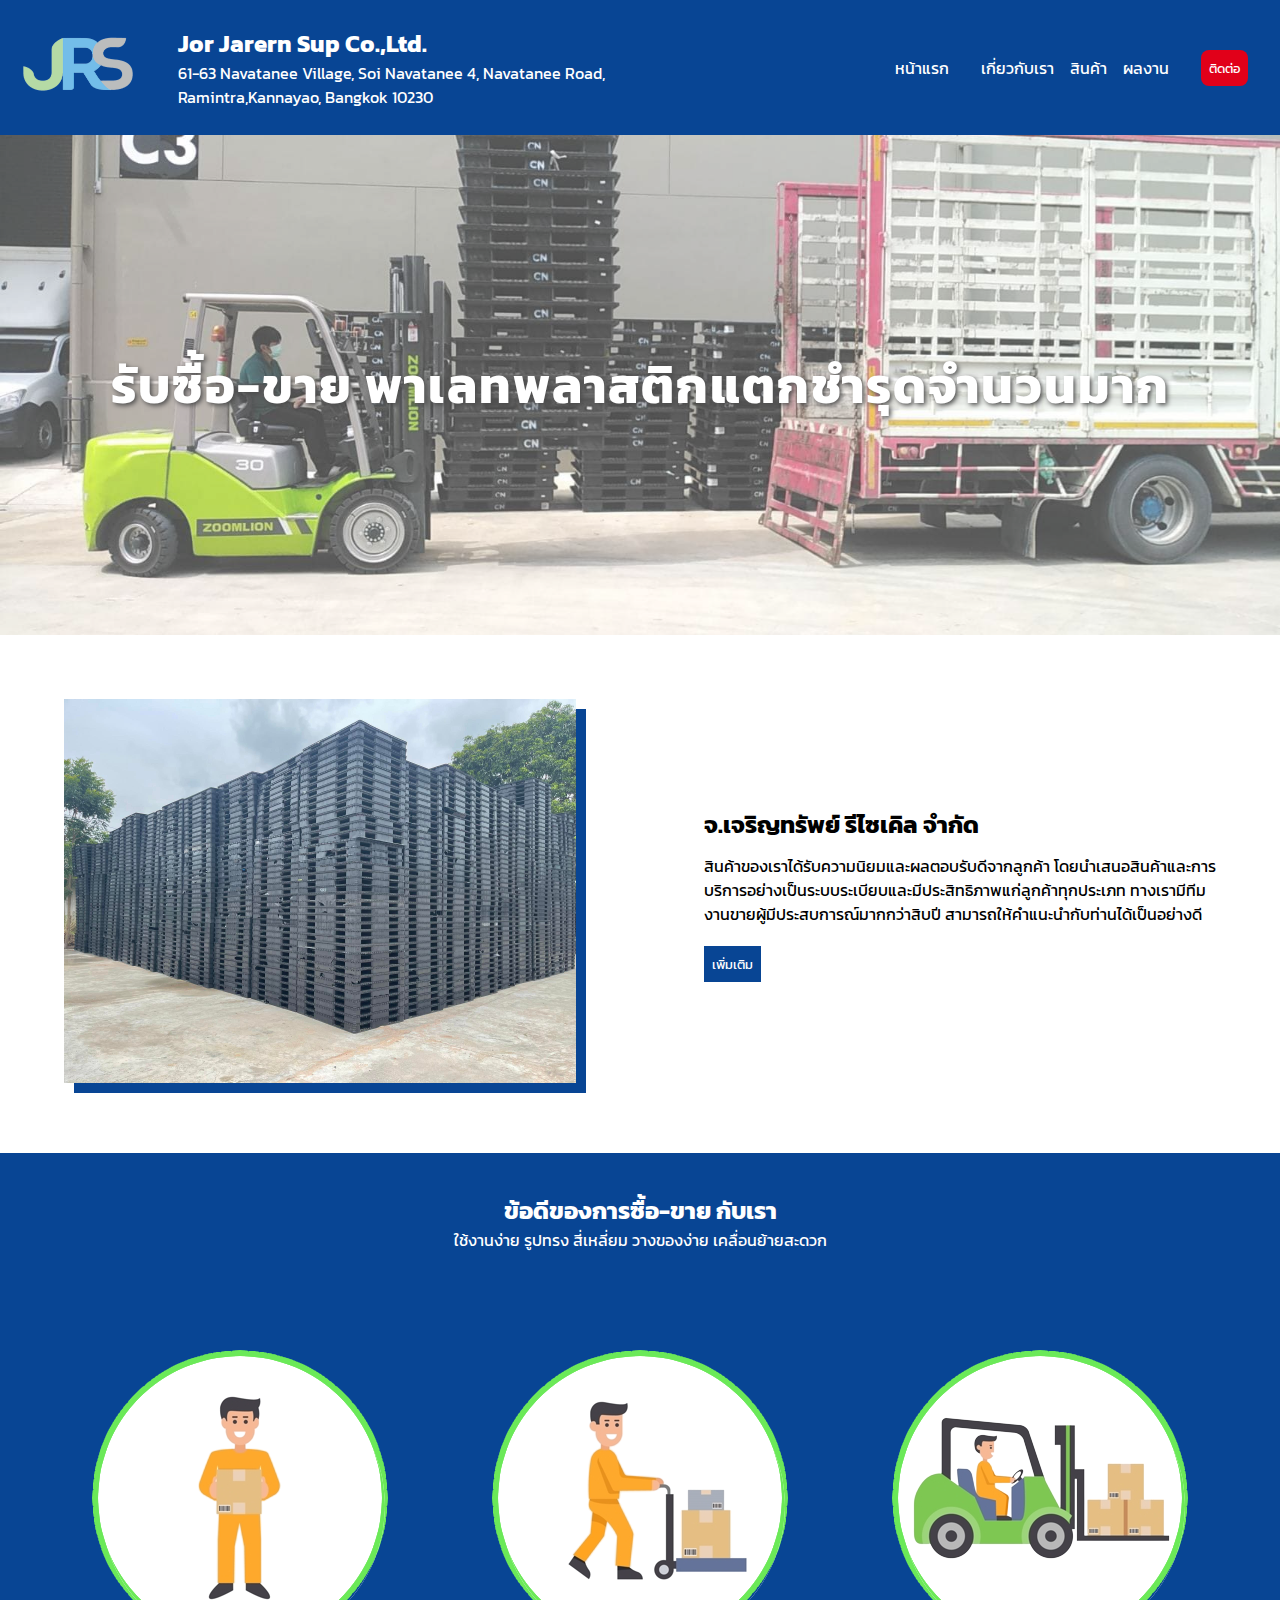
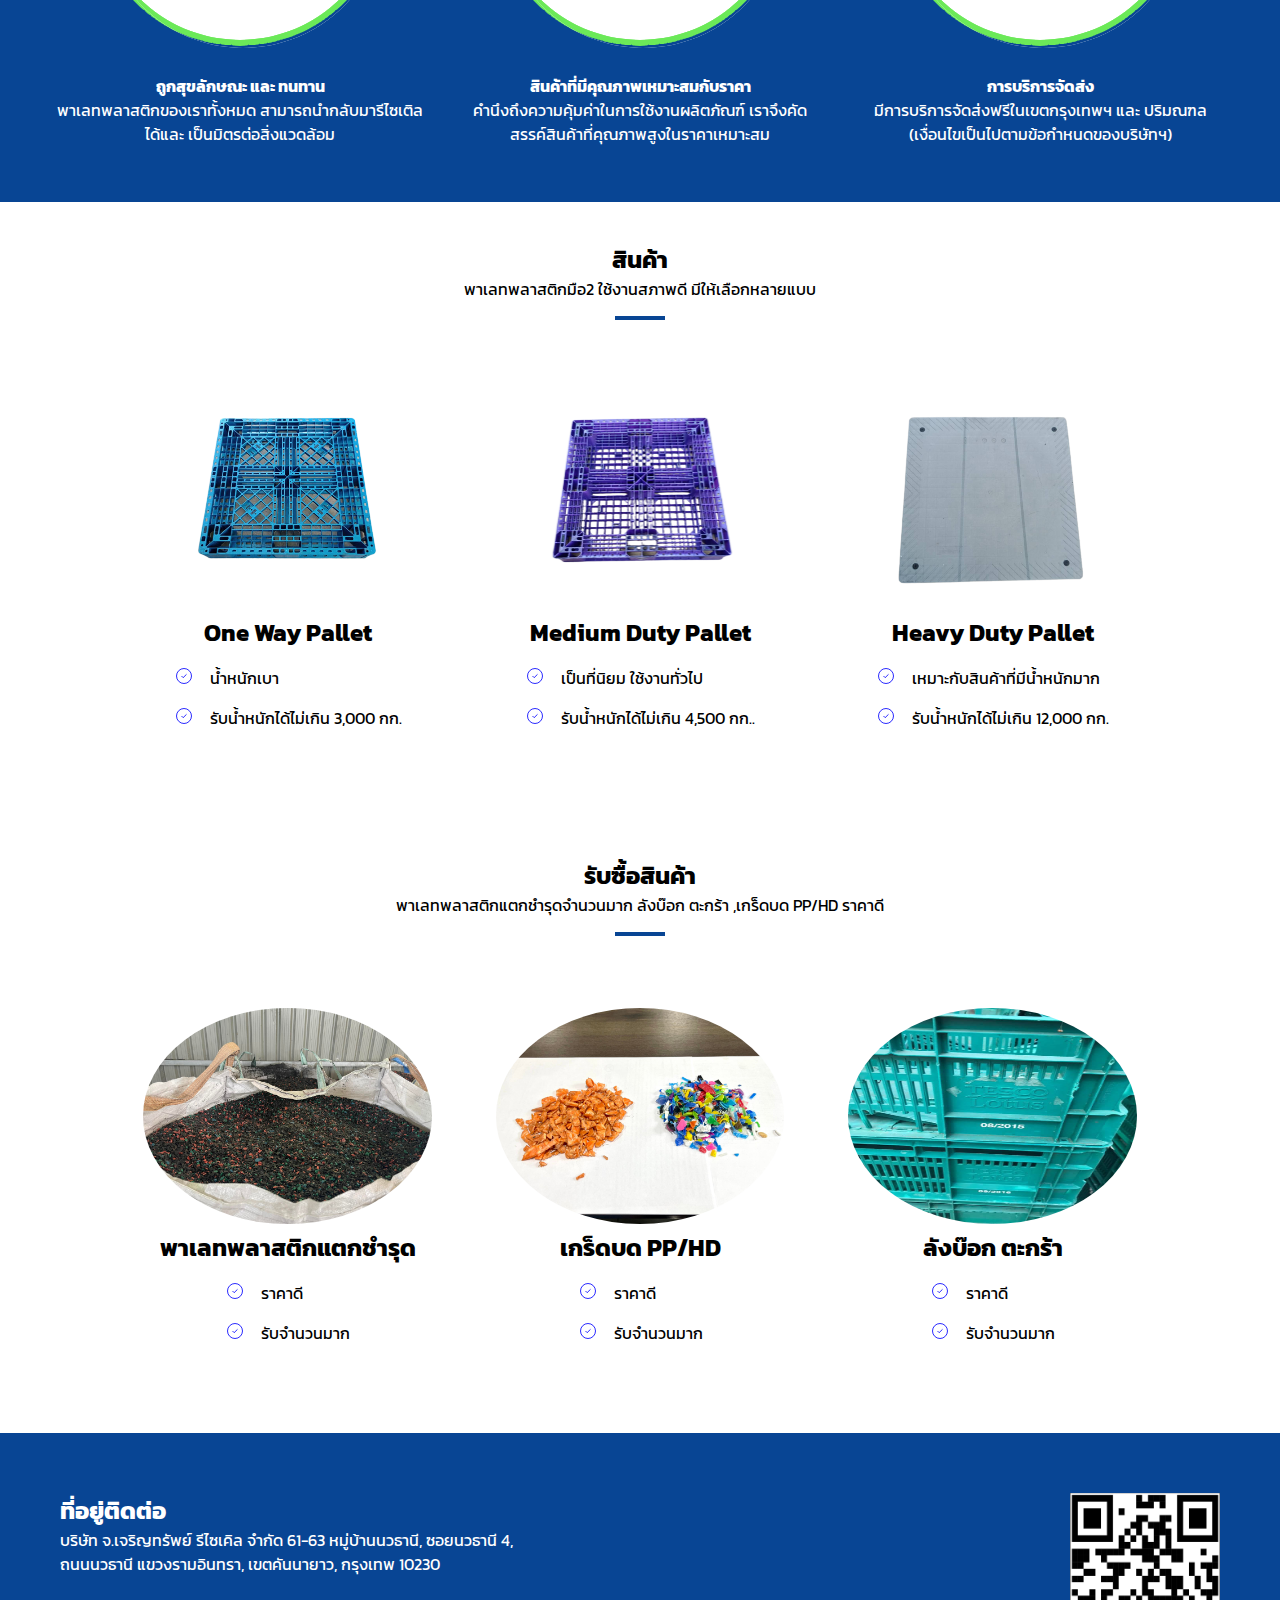
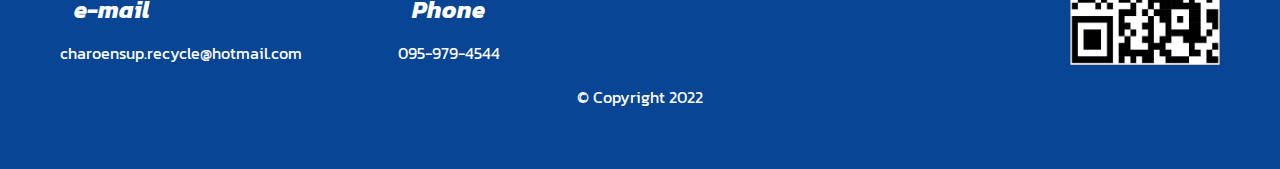
==== index.html @ 1bf1cfbd "Add files via upload" ====
<!DOCTYPE html>
<html lang="en">
  <head>
    <meta charset="UTF-8" />
    <meta http-equiv="X-UA-Compatible" content="IE=edge" />
    <meta name="viewport" content="width=device-width, initial-scale=1.0" />
    <link rel="stylesheet" href="style.css" />
    <link rel="stylesheet" href="about.css" />
    <link rel="stylesheet" href="service.css">
    <link
      rel="stylesheet"
      href="https://cdnjs.cloudflare.com/ajax/libs/font-awesome/6.1.1/css/all.min.css"
      integrity="sha512-KfkfwYDsLkIlwQp6LFnl8zNdLGxu9YAA1QvwINks4PhcElQSvqcyVLLD9aMhXd13uQjoXtEKNosOWaZqXgel0g=="
      crossorigin="anonymous"
      referrerpolicy="no-referrer"
    />
    <title>JJRS Thailand Co.,Ltd.</title>
  </head>
  <body>
    <nav>
      <div class="logo">
        <a href="#"><img src="img/logo.png" alt="logo" /></a>
        <div class="wrapper-logo">
          <h2>Jor Jarern Sup Co.,Ltd.</h2>
          <p>
            61-63 Navatanee Village, Soi Navatanee 4, Navatanee Road,
            Ramintra,Kannayao, Bangkok 10230
          </p>
        </div>
      </div>
      <ul>
        <li><a class="link-a" href="index.html">หน้าแรก</a></li>
        <li><a class="link-a" href="About.html">เกี่ยวกับเรา</a></li>
        <div class="subnav">
          <button class="subnav-btn">สินค้า</button>
          <div class="subnav-content">
            <div class="wrap-subnav-content">
            <a href="#" class="item-subnav-content">พาเลท
            <img src="img/pallete1.png" alt="" width="120px">
          </a>
            </div>
          </div>
        </div>
        <li><a class="link-a" href="Ourwork.html">ผลงาน</a></li>
        <li>
          <a href="Contact.html"><button>ติดต่อ</button></a>
        </li>
      </ul>
    </nav>
    <section class="section-top">
      <div class="caption-bg">
        <h2>รับซื้อ-ขาย พาเลทพลาสติกแตกชำรุดจำนวนมาก</h2>
      </div>
    </section>
    <section class="section-middle">
      <div class="container-middle">
        <div class="content-left-middle">
          <img src="img/wallpaper-1.jpg" alt="image-business" />
        </div>
        <div class="content-right-middle">
          <h2>จ.เจริญทรัพย์ รีไซเคิล จำกัด</h2>
          <p>
            สินค้าของเราได้รับความนิยมและผลตอบรับดีจากลูกค้า
            โดยนำเสนอสินค้าและการบริการอย่างเป็นระบบระเบียบและมีประสิทธิภาพแก่ลูกค้าทุกประเภท
            ทางเรามีทีมงานขายผู้มีประสบการณ์มากกว่าสิบปี
            สามารถให้คำแนะนำกับท่านได้เป็นอย่างดี
          </p>
          <button><a href="About.html">เพิ่มเติม</a></button>
        </div>
      </div>
    </section>
    <section class="section-middle-2">
      <div class="title-middle-2">
        <h2>ข้อดีของการซื้อ-ขาย กับเรา</h2>
        <p>ใช้งานง่าย รูปทรง สี่เหลี่ยม วางของง่าย เคลื่อนย้ายสะดวก</p>
      </div>
      <div class="content-middle-2">
        <div class="item-middle-2">
          <div class="img-item-middle-2">
            <img src="img/Icon-1.png" alt="" />
          </div>
          <div class="detail-middle-2">
            <h4>ถูกสุขลักษณะ และ ทนทาน</h4>
            <p>
              พาเลทพลาสติกของเราทั้งหมด สามารถนำกลับมารีไซเติลได้และ
              เป็นมิตรต่อสิ่งแวดล้อม
            </p>
          </div>
        </div>
        <div class="item-middle-2">
          <div class="img-item-middle-2">
            <img src="img/Icon-2.png" alt="" />
          </div>
          <div class="detail-middle-2">
            <h4>สินค้าที่มีคุณภาพเหมาะสมกับราคา</h4>
            <p>
              คำนึงถึงความคุ้มค่าในการใช้งานผลิตภัณฑ์
              เราจึงคัดสรรค์สินค้าที่คุณภาพสูงในราคาเหมาะสม
            </p>
          </div>
        </div>
        <div class="item-middle-2">
          <div class="img-item-middle-2">
            <img src="img/Icon-3.png" alt="" />
          </div>
          <div class="detail-middle-2">
            <h4>การบริการจัดส่ง</h4>
            <p>
              มีการบริการจัดส่งฟรีในเขตกรุงเทพฯ และ ปริมณฑล
              (เงื่อนไขเป็นไปตามข้อกำหนดของบริษัทฯ)
            </p>
          </div>
        </div>
      </div>
    </section>
    <section class="section-middle-3">
      <div class="title-middle-3">
        <h2>สินค้า</h2>
        <p>
          พาเลทพลาสติกมือ2 ใช้งานสภาพดี มีให้เลือกหลายแบบ
        </p>
      </div>
      <div class="wrap-item-middle-4">
        <div class="container-item-middle-4">
        <div class="image-middle-4">
          <img src="img/pallete1.png" alt="">
        </div>
        <div class="title-middle-item-4">
          <h2>One Way Pallet</h2>
        </div>
        <div class="descrip-middle-item-4">
          <div class="svg-desc">
            <svg xmlns="http://www.w3.org/2000/svg" width="20" height="20" fill="none" viewBox="0 0 24 24" stroke="currentColor" strokeWidth={2}>
              <path strokeLinecap="round" strokeLinejoin="round" d="M9 12l2 2 4-4m6 2a9 9 0 11-18 0 9 9 0 0118 0z"/>
            </svg>
          <p>น้ำหนักเบา</p>
          </div>
          <div class="svg-desc">
            <svg xmlns="http://www.w3.org/2000/svg" width="20" height="20" fill="none" viewBox="0 0 24 24" stroke="currentColor" strokeWidth={2}>
              <path strokeLinecap="round" strokeLinejoin="round" d="M9 12l2 2 4-4m6 2a9 9 0 11-18 0 9 9 0 0118 0z"/>
            </svg>
          <p>รับน้ำหนักได้ไม่เกิน 3,000 กก.</p>
          </div>
        </div>
      </div>
      <div class="container-item-middle-4">
        <div class="image-middle-4">
          <img src="img/pallete2.png" alt="">
        </div>
        <div class="title-middle-item-4">
          <h2>Medium Duty Pallet</h2>
        </div>
        <div class="descrip-middle-item-4">
          <div class="svg-desc">
            <svg xmlns="http://www.w3.org/2000/svg" width="20" height="20" fill="none" viewBox="0 0 24 24" stroke="currentColor" strokeWidth={2}>
              <path strokeLinecap="round" strokeLinejoin="round" d="M9 12l2 2 4-4m6 2a9 9 0 11-18 0 9 9 0 0118 0z"/>
            </svg>
          <p>เป็นที่นิยม ใช้งานทั่วไป</p>
          </div>
          <div class="svg-desc">
            <svg xmlns="http://www.w3.org/2000/svg" width="20" height="20" fill="none" viewBox="0 0 24 24" stroke="currentColor" strokeWidth={2}>
              <path strokeLinecap="round" strokeLinejoin="round" d="M9 12l2 2 4-4m6 2a9 9 0 11-18 0 9 9 0 0118 0z"/>
            </svg>
          <p>รับน้ำหนักได้ไม่เกิน 4,500 กก..</p>
          </div>
        </div>
      </div>
      <div class="container-item-middle-4">
        <div class="image-middle-4">
          <img src="img/pallete3.png" alt="">
        </div>
        <div class="title-middle-item-4">
          <h2>Heavy Duty Pallet</h2>
        </div>
        <div class="descrip-middle-item-4">
          <div class="svg-desc">
          <svg xmlns="http://www.w3.org/2000/svg" width="20" height="20" fill="none" viewBox="0 0 24 24" stroke="currentColor" strokeWidth={2}>
            <path strokeLinecap="round" strokeLinejoin="round" d="M9 12l2 2 4-4m6 2a9 9 0 11-18 0 9 9 0 0118 0z"/>
          </svg><p>เหมาะกับสินค้าที่มีน้ำหนักมาก</p>
        </div>
        <div class="svg-desc">
          <svg xmlns="http://www.w3.org/2000/svg" width="20" height="20" fill="none" viewBox="0 0 24 24" stroke="currentColor" strokeWidth={2}>
            <path strokeLinecap="round" strokeLinejoin="round" d="M9 12l2 2 4-4m6 2a9 9 0 11-18 0 9 9 0 0118 0z" />
          </svg><p>รับน้ำหนักได้ไม่เกิน 12,000 กก.</p>
        </div>
        </div>
      </div>
      </div>
    </section>
    <section class="section-middle-5">
      <div class="title-middle-5">
        <h2>รับซื้อสินค้า</h2>
        <p>พาเลทพลาสติกแตกชำรุดจำนวนมาก ลังบ๊อก ตะกร้า  ,เกร็ดบด PP/HD ราคาดี</p>
      </div>
      <div class="wrap-item-middle-5">
        <div class="container-item-middle-5">
        <div class="image-middle-5">
          <img src="img/item-1.jpg" alt="" style="border-radius: 50%;">
        </div>
        <div class="title-middle-item-5">
          <h2>พาเลทพลาสติกแตกชำรุด</h2>
        </div>
        <div class="descrip-middle-item-5">
          <div class="svg-desc">
            <svg xmlns="http://www.w3.org/2000/svg" width="20" height="20" fill="none" viewBox="0 0 24 24" stroke="currentColor" strokeWidth={2}>
              <path strokeLinecap="round" strokeLinejoin="round" d="M9 12l2 2 4-4m6 2a9 9 0 11-18 0 9 9 0 0118 0z"/>
            </svg>
          <p>ราคาดี</p>
          </div>
          <div class="svg-desc">
            <svg xmlns="http://www.w3.org/2000/svg" width="20" height="20" fill="none" viewBox="0 0 24 24" stroke="currentColor" strokeWidth={2}>
              <path strokeLinecap="round" strokeLinejoin="round" d="M9 12l2 2 4-4m6 2a9 9 0 11-18 0 9 9 0 0118 0z"/>
            </svg>
          <p>รับจำนวนมาก</p>
          </div>
        </div>
      </div>
      <div class="container-item-middle-5">
        <div class="image-middle-5">
          <img src="img/item-2.jpg" alt="" style="border-radius: 50%;">
        </div>
        <div class="title-middle-item-5">
          <h2>เกร็ดบด PP/HD</h2>
        </div>
        <div class="descrip-middle-item-5">
          <div class="svg-desc">
            <svg xmlns="http://www.w3.org/2000/svg" width="20" height="20" fill="none" viewBox="0 0 24 24" stroke="currentColor" strokeWidth={2}>
              <path strokeLinecap="round" strokeLinejoin="round" d="M9 12l2 2 4-4m6 2a9 9 0 11-18 0 9 9 0 0118 0z"/>
            </svg>
          <p>ราคาดี</p>
          </div>
          <div class="svg-desc">
            <svg xmlns="http://www.w3.org/2000/svg" width="20" height="20" fill="none" viewBox="0 0 24 24" stroke="currentColor" strokeWidth={2}>
              <path strokeLinecap="round" strokeLinejoin="round" d="M9 12l2 2 4-4m6 2a9 9 0 11-18 0 9 9 0 0118 0z"/>
            </svg>
          <p>รับจำนวนมาก</p>
          </div>
        </div>
      </div>
      <div class="container-item-middle-5">
        <div class="image-middle-5">
          <img src="img/item-3.jpg" alt="" style="border-radius: 50%; height: 216px;">
        </div>
        <div class="title-middle-item-5">
          <h2>ลังบ๊อก ตะกร้า</h2>
        </div>
        <div class="descrip-middle-item-5">
          <div class="svg-desc">
          <svg xmlns="http://www.w3.org/2000/svg" width="20" height="20" fill="none" viewBox="0 0 24 24" stroke="currentColor" strokeWidth={2}>
            <path strokeLinecap="round" strokeLinejoin="round" d="M9 12l2 2 4-4m6 2a9 9 0 11-18 0 9 9 0 0118 0z"/>
          </svg><p>ราคาดี</p>
        </div>
        <div class="svg-desc">
          <svg xmlns="http://www.w3.org/2000/svg" width="20" height="20" fill="none" viewBox="0 0 24 24" stroke="currentColor" strokeWidth={2}>
            <path strokeLinecap="round" strokeLinejoin="round" d="M9 12l2 2 4-4m6 2a9 9 0 11-18 0 9 9 0 0118 0z" />
          </svg><p>รับจำนวนมาก</p>
        </div>
        </div>
      </div>
      </div>
    </section>
    <section class="section-footer">
      <div class="container-footer">
        <div class="content-footer-left">
          <h2>ที่อยู่ติดต่อ</h2>
          <p>
            บริษัท จ.เจริญทรัพย์ รีไซเคิล จำกัด 61-63 หมู่บ้านนวธานี, ซอยนวธานี
            4,<br />
            ถนนนวธานี แขวงรามอินทรา, เขตคันนายาว, กรุงเทพ 10230
          </p>
          <div class="wrapper-icon-footer">
            <div class="icon-contact-footer">
              <i class="fa-solid fa-envelope"> <h2>e-mail</h2></i>

              <p>charoensup.recycle@hotmail.com</p>
            </div>
            <div class="icon-contact-footer">
              <i class="fa-solid fa-phone"><h2>Phone</h2></i>

              <p>095-979-4544</p>
            </div>
          </div>
        </div>
        <div class="qrcode-footer">
          <img src="img/Qr-code.png" alt="qr-code" />
        </div>
      </div>
      <div class="footer-main">
        <p>© Copyright 2022</p>
      </div>
    </section>
  </body>
</html>
---- style.css ----
@import url("https://fonts.googleapis.com/css2?family=Kanit:ital,wght@0,100;0,200;0,300;0,400;0,500;0,600;0,700;0,800;0,900;1,100;1,200;1,300;1,400;1,500;1,600;1,700;1,800;1,900&display=swap");
* {
  font-family: "Kanit", sans-serif;
  padding: 0;
  margin: 0;
  box-sizing: border-box;
}
nav {
  display: flex;
  justify-content: space-between;
  padding: 1rem;
  background-color: #084594;
  position: relative;
}
.logo {
  display: flex;
  align-items: center;
  width: 50%;
  color: white;
}
.logo img {
  width: 129.5px;
}
.wrapper-logo {
  padding-left: 2rem;
}
ul {
  display: flex;
  align-items: center;
}
li {
  padding: 1rem;
  list-style: none;
}
li button {
  border-radius: 8px;
  padding: 0.5rem;
  border: none;
  background-color: #e10019;
  color: white;
  cursor: pointer;
}
a {
  text-decoration: none;
  color: white;
}
.section-top {
  background: url(img/BG-3.jpg);
  width: 100%;
  height: 500px;
  background-position: center center;
  background-size: cover;
  background-repeat: no-repeat;
  opacity: 0.7;
  display: flex;
  align-items: center;
  justify-content: center;
}
.caption-bg h2{
  color: white;
  text-shadow: 2px 2px 5px black;
  letter-spacing: 2px;
  font-weight: 700;
  font-size: 50px;
  text-align: center;
}
section.section-middle-2 {
    padding: 40px;
    background-color: #084594;
    display: flex;
    flex-direction: column;
    justify-content: center;
    align-items: center;
}
.container-middle {
    display: grid;
    grid-template-columns: repeat(2,1fr);
}
.content-left-middle {
    padding: 4rem;
}
.content-left-middle img{
    width: 100%;
    box-shadow: 10px 10px 0px #084594;
}
.content-right-middle {
    padding: 4rem;
    display: flex;
    flex-direction: column;
    justify-content: center;
    align-items: flex-start;
}
.content-right-middle h2{
    color: black;
}
.content-right-middle p{
    margin-top: 12px;
    color: black;
}
.content-right-middle button{
    margin-top: 20px;
    border: none;
    cursor: pointer;
    color: white;
    padding: 0.5rem;
    background-color: #084594;
}
section.section-middle-2 {
    padding: 40px;
    background-color: #084594;
}
section.section-middle-2 h2{
    color: white;
}
section.section-middle-2 p{
    color: white;
}
section.section-middle-2 h4{
    color: white;
}
.title-middle-2 {
    display: flex;
    flex-direction: column;
    align-items: center;
    margin-bottom: 40px;
}
.content-middle-2 {
    display: grid;
    grid-template-columns: repeat(3,1fr);
    margin-top: 40px;
}
.item-middle-2 {
    text-align: center;
    padding: 1rem;
}
section.section-middle-2 button {
    margin-top: 40px;
    border: none;
    padding: 0.5rem;
    background-color: white;
    cursor: pointer;
}
section.section-middle-3 {
    padding: 40px;
}
.title-middle-3 {
    display: flex;
    flex-direction: column;
    align-items: center;
    margin-bottom: 40px;
}
.title-middle-3 p::after{
    content: "";
    display: block;
    height: 4px;
    width: 50px;
    background: #084594;
    margin: 15px auto 0 auto;
}
.item-wrap-middle-3 {
    display: grid;
    grid-template-columns: repeat(2,1fr);
}
.item-middle-3 img:hover{
    transform: scale(1.2);
    transition: all 0.25s ease-in-out;
}
.detail-middle-3 {
    display: flex;
    flex-direction: column;
    justify-content: center;
}
.row {
    padding: 1rem;
    display: flex;
}
.row span {
    width: 30%;
}
span {
    font-weight: 700;
}
.detail-middle-3 h2 {
    padding: 1rem;
}
.detail-middle-3 h2::after{
    content: "";
    display: block;
    height: 4px;
    width: 50px;
    background: #084594;
}
.qrcode-footer img{
    width: 150px;
}
section.section-footer {
    padding: 60px;
    background-color: #084594;
}
.container-footer {
    display: grid;
    grid-template-columns: repeat(2,1fr);
}
.qrcode-footer {
    display: flex;
    justify-content: flex-end;
}
.content-footer-left h2{
    color: white;
}
.content-footer-left p{
    color: white;
}
.icon-contact-footer {
    margin-right: 6rem;
    margin-top: 1rem;
    font-size: 26px;
    color: white;
}
.wrapper-icon-footer {
    display: flex;
}
.icon-contact-footer h2 {
    font-size: 24px;
}
.icon-contact-footer p {
    font-size: 16px;
}
i.fa-solid.fa-phone {
    display: flex;
}
i.fa-solid.fa-envelope {
    display: flex;
}
.icon-contact-footer h2 {
    font-size: 24px;
    margin-left: 14px;
}
.icon-contact-footer p {
    margin-top: 14px;
}
.footer-main {
    margin-top: 20px;
    display: flex;
    justify-content: center;
    color: white;
}
.detail-middle-2{
    margin-top: 20px;
}
.link-a:hover {
    border-bottom: 3px solid white;
}
.subnav {
    float:left;
  }
    .subnav-btn { 
    border: none;
    outline: none;
    background: inherit;
    color: white;
    font-size: 16px;
  }
.subnav:hover .subnavbtn {
    background-color: red;
  }
  .subnav-content {
    display: none;
    position: absolute;
    right: 0;
    background-color: white;
    width: 400px;
    height: 150px;
    z-index: 1;
  }
  .subnav-content a {
    color: black;
    text-decoration: none;
    margin: 1rem;
  }
  .subnav-content a:hover {
    background-color: #eee;
    color: black;
  }
  .subnav:hover .subnav-content {
    display: flex;
    justify-content: center;
    align-items: center;
}
.wrap-subnav-content {
    display: flex;
    flex-direction: column;
    justify-content: center;
    align-items: center;
}
a.item-subnav-content {
    display: flex;
    flex-direction: column;
    justify-content: center;
    align-items: center;
}
.image-middle-4 img{
    width: 288.5px;
}
.image-middle-4 img:hover{
    transform: scale(1.2);
    transition: all 0.25s ease-in-out;
}
.wrap-item-middle-4 {
    display: flex;
    justify-content: center;
    align-items: center;
}
.container-item-middle-4 {
    display: flex;
    flex-direction: column;
    justify-content: center;
    align-items: center;
    margin: 2rem;
}
.title-middle-item-4 {
    margin-bottom: 1rem;
}
.descrip-middle-item-4 p {
    margin-bottom: 1rem;
}
.svg-desc {
    display: flex;
}
.descrip-middle-item-4 p {
    margin-left: 1rem;
}
svg {
    color: blue;
}
.title-middle-5 {
    display: flex;
    flex-direction: column;
    align-items: center;
    margin-bottom: 40px;
}
.section-middle-5 {
    padding: 40px;
    
}
.title-middle-5 p::after {
    content: "";
    display: block;
    height: 4px;
    width: 50px;
    background: #084594;
    margin: 15px auto 0 auto;
}
.image-middle-5 img{
    width: 288.5px;
}
.wrap-item-middle-5 {
    display: flex;
    justify-content: center;
    align-items: center;
}
.container-item-middle-5 {
    display: flex;
    flex-direction: column;
    justify-content: center;
    align-items: center;
    margin: 2rem;
}
.title-middle-item-5 {
    margin-bottom: 1rem;
}
.descrip-middle-item-5 p {
    margin-bottom: 1rem;
}
.descrip-middle-item-5 p {
    margin-left: 1rem;
}

@media screen and (max-width:767px){
    nav{
        display: block;
    }
    .logo{
        width: 100%;
    }
    .wrapper-logo h2{
        font-size: 20px;
    }
    .wrapper-logo p{
        font-size: 14px;
    }
    ul{
        justify-content: center;
    }
    li{
        padding: 10px;
    }
    .section-top{
        height: 350px;
    }
    .caption-bg h2{
        font-size: 28px;
        text-align: center;
    }
    .container-middle {
        display: grid;
        grid-template-columns: repeat(1,1fr);
    }
    .content-middle-2 {
        display: grid;
        grid-template-columns: repeat(1,1fr);
        margin-top: 40px;
    }
    .item-wrap-middle-3 {
        display: grid;
        grid-template-columns: repeat(1,1fr);
    }
    .item-middle-3 img {
        width: 300px;
    }
    .title-middle-2 {
        display: flex;
        flex-direction: column;
        align-items: center;
        text-align: center;
    }
    section.section-middle-2 button {
        margin-top: 40px;
        border: none;
        padding: 0.5rem;
        background-color: white;
        cursor: pointer;
        width: 7rem;
    }
    .container-footer {
        display: grid;
        grid-template-columns: repeat(1,1fr);
    }
    .content-right-middle {
        padding: 4rem;
        display: flex;
        flex-direction: column;
        justify-content: center;
        align-items: center;
    }
    .content-right-middle button {
        margin-top: 20px;
        border: none;
        cursor: pointer;
        color: white;
        padding: 0.5rem;
        background-color: #084594;
        /* text-align: center; */
        width: 7rem;
    }
    .title-middle-3 {
        display: flex;
        flex-direction: column;
        align-items: center;
        margin-bottom: 40px;
        text-align: center;
    }
    .icon-contact-footer p {
        margin-top: 14px;
        margin-bottom: 24px;
    }
    .qrcode-footer{
            display: flex;
            justify-content: center;
    }
    .wrapper-icon-footer {
        display: block;
    }
    .img-item-middle-2 img{
        width: 150px;
    }
    .wrap-item-middle-4{
        flex-direction: column;
    }
    .wrap-item-middle-5{
        flex-direction: column;
    }
}
@media screen and (max-width:820px){
    .img-item-middle-2 img{
        width: 150px;
    }
    .wrap-item-middle-4{
        flex-direction: column;
    }
    .wrap-item-middle-5{
        flex-direction: column;
    }
}
---- about.css ----
.container1-about {
    display: grid;
    grid-template-columns: repeat(2,1fr);
}
.content1-left-about{
    padding: 4rem;
}
.content1-right-about{
    padding: 4rem;
    display: flex;
    flex-direction: column;
    justify-content: center;
    align-items: flex-start;
}
.content1-right-about p{
    margin-top: 12px;
}
.content1-left-about img {
    width: 100%;
}
.container2-about {
    display: grid;
    grid-template-columns: repeat(2,1fr);
}
.content2-left-about{
    padding: 4rem;
    display: flex;
    flex-direction: column;
    justify-content: center;
    align-items: flex-start;
}
.content2-right-about{
    padding: 4rem;
}
.content2-left-about p{
    margin-top: 12px;
}
.content2-right-about img {
    width: 100%;
}
@media screen and (max-width:767px){
    .container1-about {
        grid-template-columns: repeat(1,1fr);
    }
    .container2-about {
        grid-template-columns: repeat(1,1fr);
    }
}
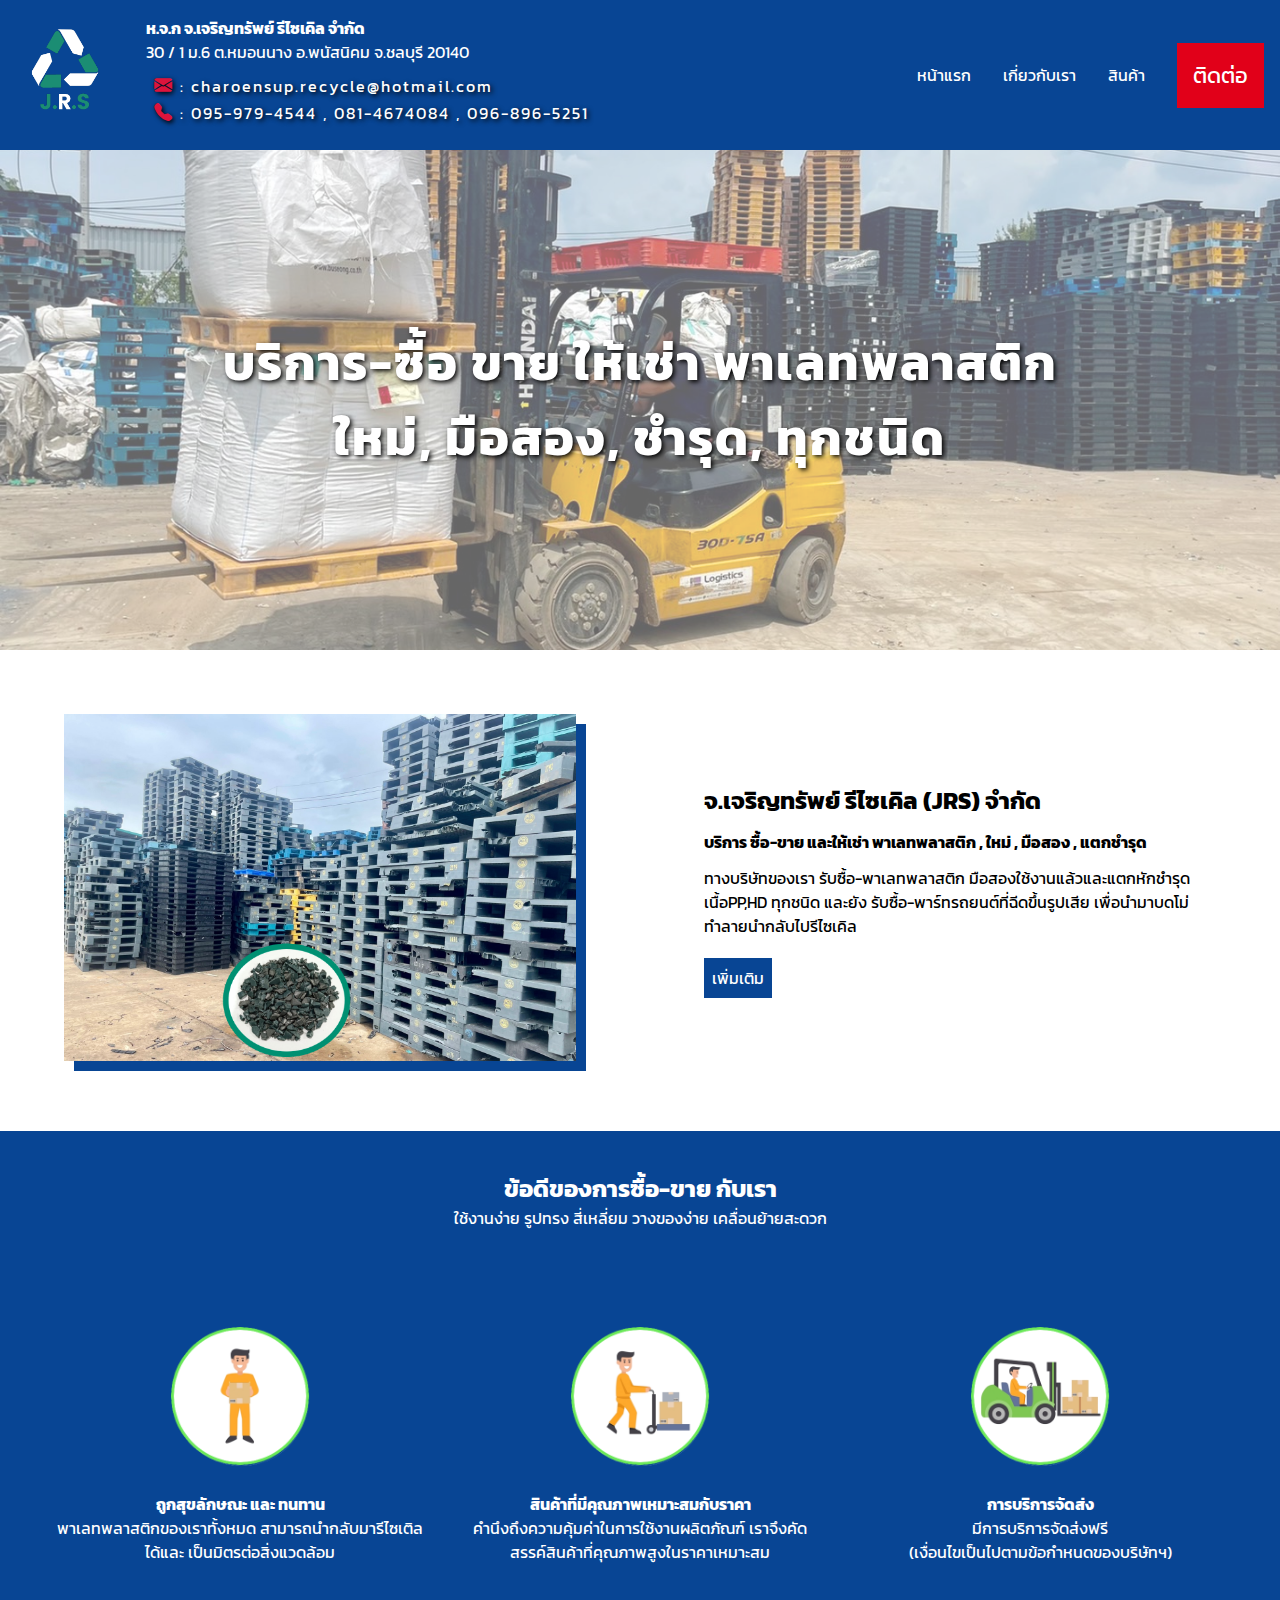
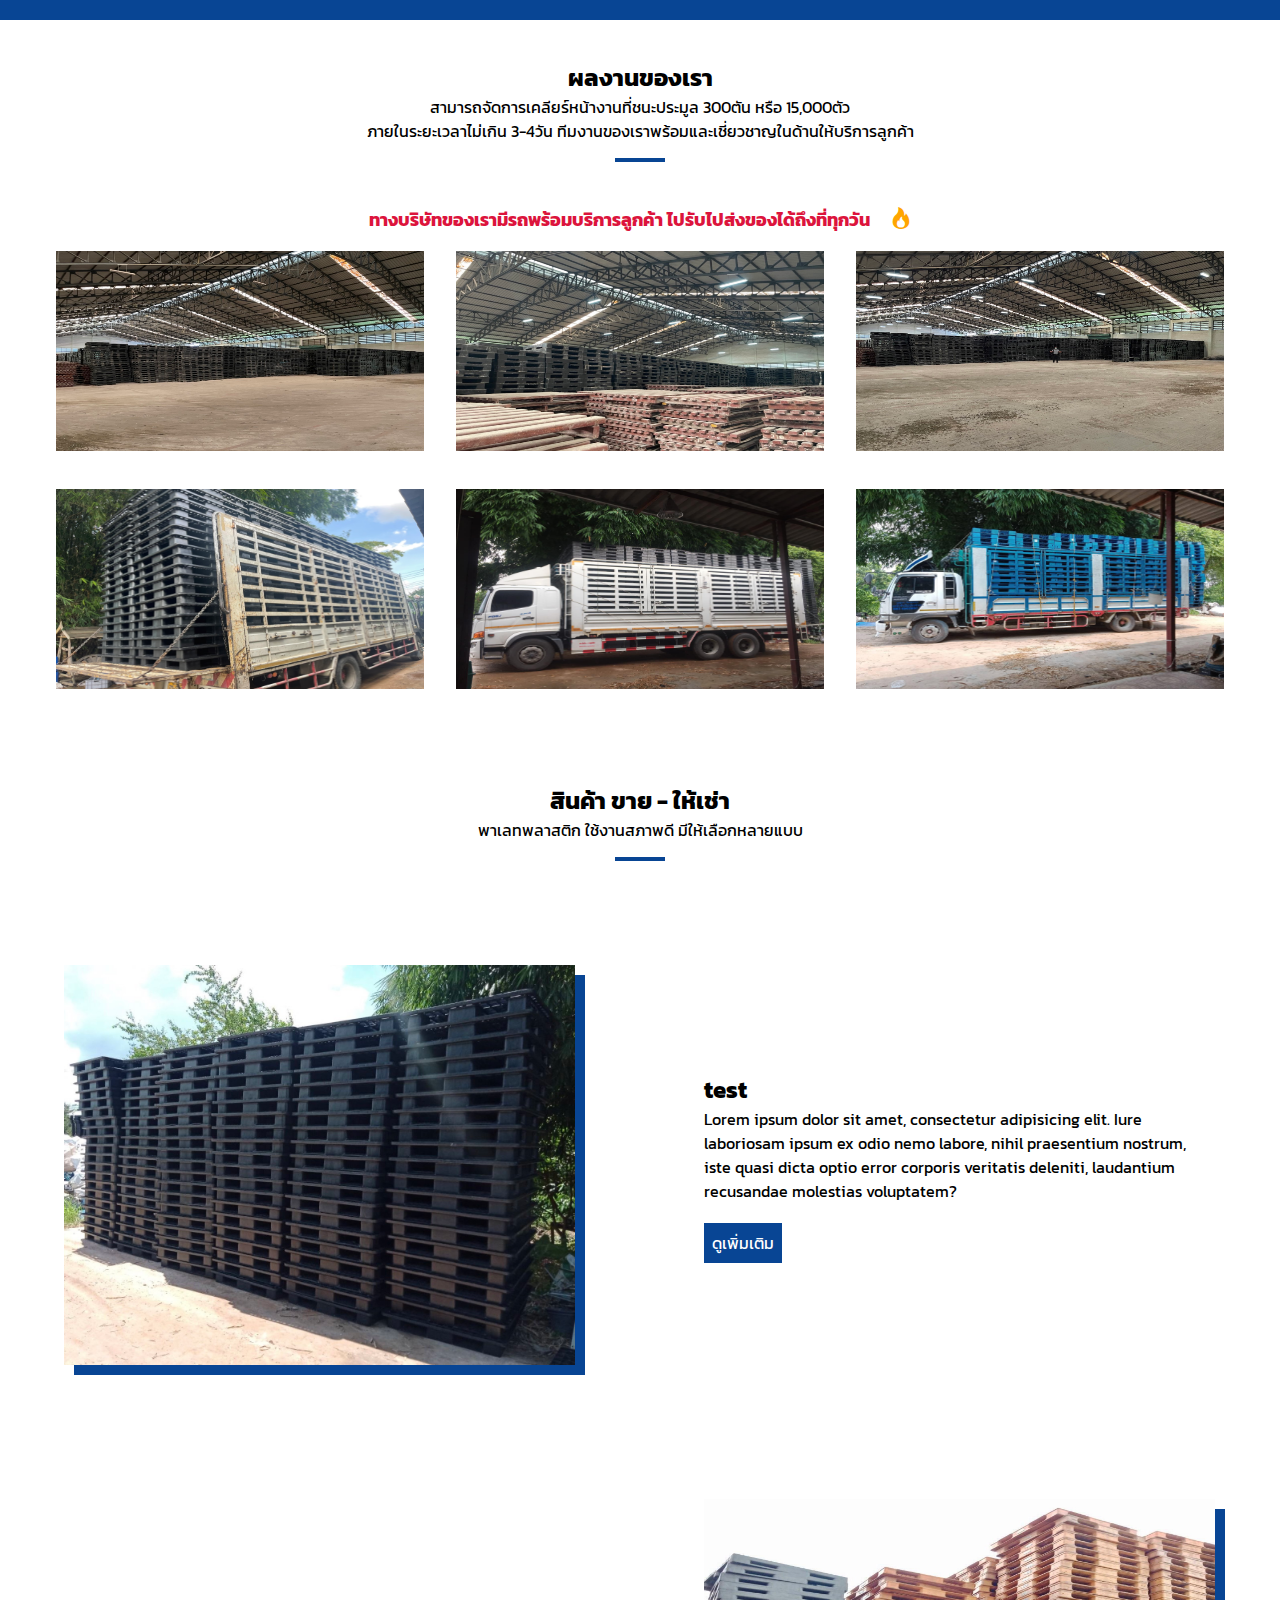
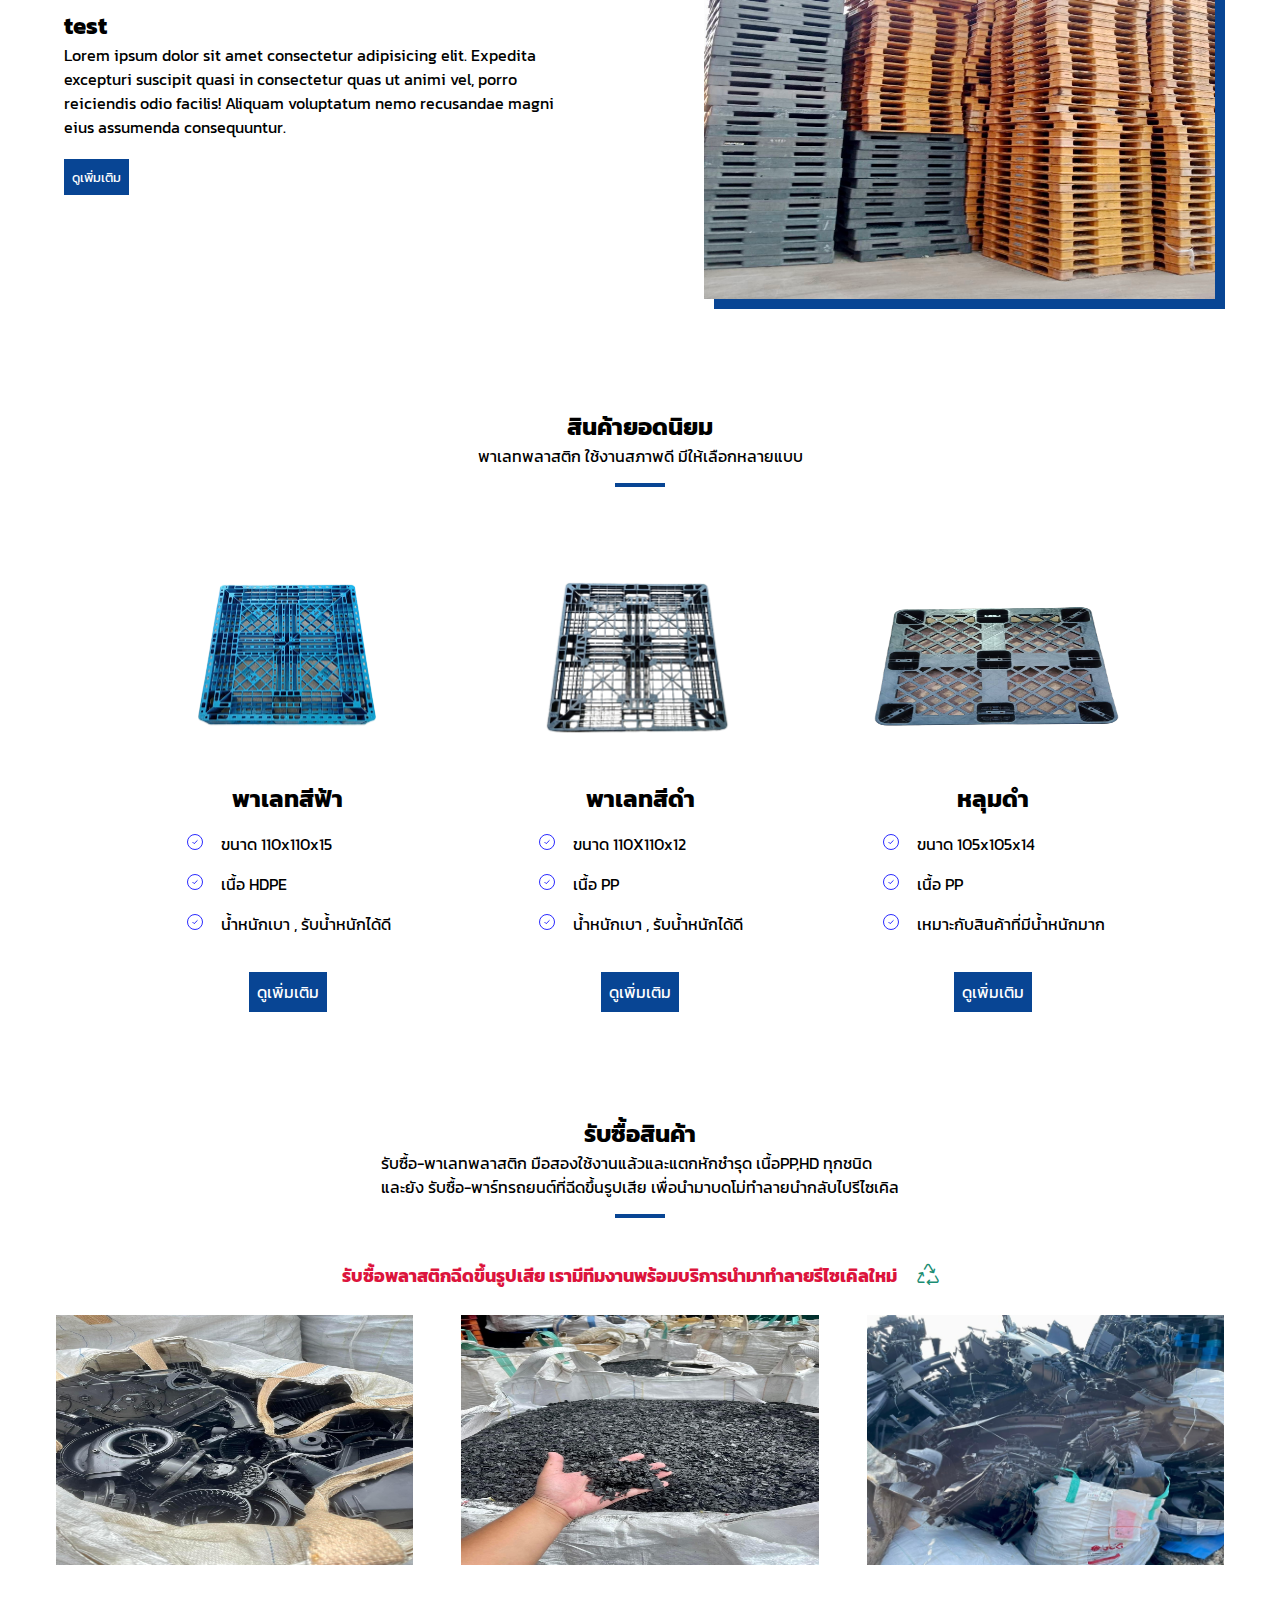
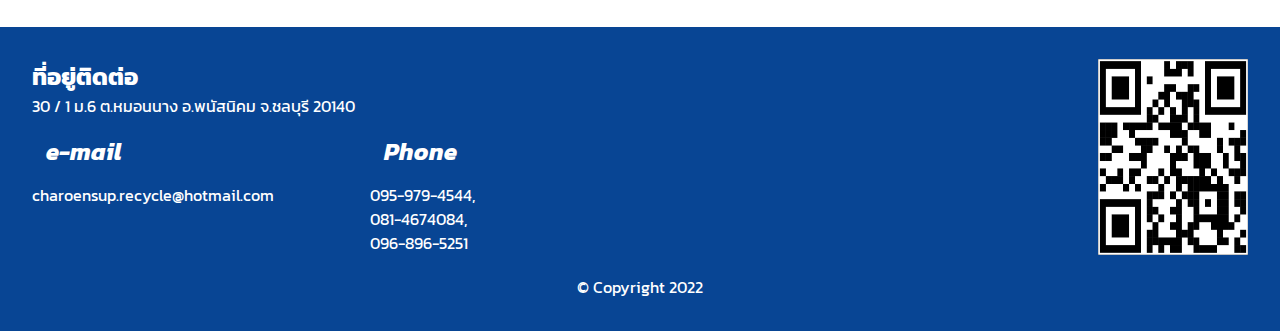
==== commit 5d5705a0: "'init'" ====
--- a/index.html
+++ b/index.html
@@ -6,7 +6,6 @@
     <meta name="viewport" content="width=device-width, initial-scale=1.0" />
     <link rel="stylesheet" href="style.css" />
     <link rel="stylesheet" href="about.css" />
-    <link rel="stylesheet" href="service.css">
     <link
       rel="stylesheet"
       href="https://cdnjs.cloudflare.com/ajax/libs/font-awesome/6.1.1/css/all.min.css"
@@ -14,56 +13,84 @@
       crossorigin="anonymous"
       referrerpolicy="no-referrer"
     />
-    <title>JJRS Thailand Co.,Ltd.</title>
+    <link
+      rel="stylesheet"
+      href="https://cdn.jsdelivr.net/npm/bootstrap-icons@1.9.1/font/bootstrap-icons.css"
+    />
+    <title>JRS Thailand Co.,Ltd.</title>
   </head>
   <body>
-    <nav>
-      <div class="logo">
-        <a href="#"><img src="img/logo.png" alt="logo" /></a>
-        <div class="wrapper-logo">
-          <h2>Jor Jarern Sup Co.,Ltd.</h2>
-          <p>
-            61-63 Navatanee Village, Soi Navatanee 4, Navatanee Road,
-            Ramintra,Kannayao, Bangkok 10230
-          </p>
-        </div>
-      </div>
-      <ul>
-        <li><a class="link-a" href="index.html">หน้าแรก</a></li>
-        <li><a class="link-a" href="About.html">เกี่ยวกับเรา</a></li>
-        <div class="subnav">
-          <button class="subnav-btn">สินค้า</button>
-          <div class="subnav-content">
-            <div class="wrap-subnav-content">
-            <a href="#" class="item-subnav-content">พาเลท
-            <img src="img/pallete1.png" alt="" width="120px">
-          </a>
-            </div>
-          </div>
-        </div>
-        <li><a class="link-a" href="Ourwork.html">ผลงาน</a></li>
-        <li>
-          <a href="Contact.html"><button>ติดต่อ</button></a>
-        </li>
-      </ul>
+    <nav class="navbar">
+      <div class="grid-top">
+        <a href="index.html"
+          ><img src="img/JRS__3.png" alt="logo" width="129.5px;"
+        /></a>
+        <div class="wrapper-top">
+          <div class="text-top">
+            <p style="font-weight: bold">ห.จ.ก จ.เจริญทรัพย์ รีไซเคิล จำกัด</p>
+            <p>30 / 1 ม.6 ต.หมอนนาง อ.พนัสนิคม จ.ชลบุรี 20140</p>
+          </div>
+          <div class="contact-top">
+            <p>
+              <i
+                class="bi bi-envelope-fill"
+                style="color: crimson; font-size: 18px"
+              ></i>
+              : charoensup.recycle@hotmail.com
+            </p>
+            <p>
+              <i
+                class="bi bi-telephone-fill"
+                style="color: crimson; font-size: 18px"
+              ></i>
+              : 095-979-4544 , 081-4674084 , <br class="br-767" />096-896-5251
+            </p>
+          </div>
+        </div>
+      </div>
+      <div class="links">
+        <ul>
+          <li><a class="link-a" href="index.html">หน้าแรก</a></li>
+          <li><a class="link-a" href="About.html">เกี่ยวกับเรา</a></li>
+          <li><a class="link-a" href="Store.html">สินค้า</a></li>
+          <li>
+            <a href="Contact.html"><button>ติดต่อ</button></a>
+          </li>
+        </ul>
+      </div>
+
+      <div class="ham-burger">
+        <span></span>
+        <span></span>
+        <span></span>
+      </div>
     </nav>
     <section class="section-top">
       <div class="caption-bg">
-        <h2>รับซื้อ-ขาย พาเลทพลาสติกแตกชำรุดจำนวนมาก</h2>
+        <h2>
+          บริการ-ซื้อ ขาย ให้เช่า<br class="br-820" />
+          พาเลทพลาสติก<br />
+          ใหม่, มือสอง, ชำรุด, ทุกชนิด
+        </h2>
       </div>
     </section>
     <section class="section-middle">
-      <div class="container-middle">
+      <div class="container-middle1">
         <div class="content-left-middle">
-          <img src="img/wallpaper-1.jpg" alt="image-business" />
+          <img src="img/BG-New1.png" alt="image-business" />
         </div>
         <div class="content-right-middle">
-          <h2>จ.เจริญทรัพย์ รีไซเคิล จำกัด</h2>
+          <h2>จ.เจริญทรัพย์ รีไซเคิล (JRS) จำกัด</h2>
           <p>
-            สินค้าของเราได้รับความนิยมและผลตอบรับดีจากลูกค้า
-            โดยนำเสนอสินค้าและการบริการอย่างเป็นระบบระเบียบและมีประสิทธิภาพแก่ลูกค้าทุกประเภท
-            ทางเรามีทีมงานขายผู้มีประสบการณ์มากกว่าสิบปี
-            สามารถให้คำแนะนำกับท่านได้เป็นอย่างดี
+            <strong
+              >บริการ ซื้อ-ขาย และให้เช่า พาเลทพลาสติก , ใหม่ , มือสอง ,
+              แตกชำรุด
+            </strong>
+          </p>
+          <p>
+            ทางบริษัทของเรา รับซื้อ-พาเลทพลาสติก มือสองใช้งานแล้วและแตกหักชำรุด
+            เนื้อPP,HD ทุกชนิด และยัง รับซื้อ-พาร์ทรถยนต์ที่ฉีดขึ้นรูปเสีย
+            เพื่อนำมาบดโม่ทำลายนำกลับไปรีไซเคิล
           </p>
           <button><a href="About.html">เพิ่มเติม</a></button>
         </div>
@@ -74,7 +101,7 @@
         <h2>ข้อดีของการซื้อ-ขาย กับเรา</h2>
         <p>ใช้งานง่าย รูปทรง สี่เหลี่ยม วางของง่าย เคลื่อนย้ายสะดวก</p>
       </div>
-      <div class="content-middle-2">
+      <div class="content-middle2">
         <div class="item-middle-2">
           <div class="img-item-middle-2">
             <img src="img/Icon-1.png" alt="" />
@@ -106,168 +133,362 @@
           <div class="detail-middle-2">
             <h4>การบริการจัดส่ง</h4>
             <p>
-              มีการบริการจัดส่งฟรีในเขตกรุงเทพฯ และ ปริมณฑล
+              มีการบริการจัดส่งฟรี<br />
               (เงื่อนไขเป็นไปตามข้อกำหนดของบริษัทฯ)
             </p>
+          </div>
+        </div>
+      </div>
+    </section>
+    <section class="section-middle-5">
+      <div class="title-middle-5">
+        <h2>ผลงานของเรา</h2>
+        <p>
+          สามารถจัดการเคลียร์หน้างานที่ชนะประมูล 300ตัน หรือ 15,000ตัว
+          <br />ภายในระยะเวลาไม่เกิน 3-4วัน
+          ทีมงานของเราพร้อมและเชี่ยวชาญในด้านให้บริการลูกค้า
+        </p>
+      </div>
+      <div class="middle-5-end">
+        <p>
+          ทางบริษัทของเรามีรถพร้อมบริการลูกค้า  ไปรับไปส่งของได้ถึงที่ทุกวัน <i class="bi bi-fire" style="font-size: 22px;color: orange;padding-left: 1rem;"></i>
+        </p>
+      </div>
+      <div class="wrapper-middle-5">
+        <div class="container-wrapper-5">
+          <div class="img-wrapper-5">
+            <img src="img/reward1.jpg" alt="">
+          </div>
+        </div>
+        <div class="container-wrapper-5">
+          <div class="img-wrapper-5">
+            <img src="img/reward2.jpg" alt="">
+          </div>
+        </div>
+        <div class="container-wrapper-5">
+          <div class="img-wrapper-5">
+            <img src="img/reward3.jpg" alt="">
+          </div>
+        </div>
+        <div class="container-wrapper-5">
+          <div class="img-wrapper-5">
+            <img src="img/reward4.jpg" alt="">
+          </div>
+        </div>
+        <div class="container-wrapper-5">
+          <div class="img-wrapper-5">
+            <img src="img/reward5.jpg" alt="">
+          </div>
+        </div>
+        <div class="container-wrapper-5">
+          <div class="img-wrapper-5">
+            <img src="img/reward6.jpg" alt="">
+          </div>
+        </div>
+      </div>
+    </section>
+    <section class="section-middle-3-1">
+      <div class="title-middle-3">
+        <h2>สินค้า ขาย - ให้เช่า</h2>
+
+        <p>พาเลทพลาสติก ใช้งานสภาพดี <br class="br-767" />มีให้เลือกหลายแบบ</p>
+      </div>
+      <div class="wrap-item-middle-3-1">
+        <div class="container-item-middle-3-1">
+          <div class="image-middle-3-1">
+            <img src="img/pallete8.jpg" alt="" />
+          </div>
+          <div class="image-middle-3-1 br-767 br-820">
+            <img src="img/pallete8.jpg" alt="" />
+          </div>
+          <div class="detail-middle-3-1">
+            <h2>test</h2>
+            <p>
+              Lorem ipsum dolor sit amet, consectetur adipisicing elit. Iure
+              laboriosam ipsum ex odio nemo labore, nihil praesentium nostrum,
+              iste quasi dicta optio error corporis veritatis deleniti,
+              laudantium recusandae molestias voluptatem?
+            </p>
+            <div class="button-detail-middle-3-1">
+              <button><a href="Contact.html">ดูเพิ่มเติม</a></button>
+            </div>
+          </div>
+        </div>
+      </div>
+      <div class="wrap-item-middle-3-1">
+        <div class="container-item-middle-3-1">
+          <div class="image-middle-3-1 br-767 br-820">
+            <img src="img/pallete9.png.jpg" alt="" />
+          </div>
+          <div class="detail-middle-3-1">
+            <h2>test</h2>
+            <p>
+              Lorem ipsum dolor sit amet consectetur adipisicing elit. Expedita
+              excepturi suscipit quasi in consectetur quas ut animi vel, porro
+              reiciendis odio facilis! Aliquam voluptatum nemo recusandae magni
+              eius assumenda consequuntur.
+            </p>
+            <div class="button-detail-middle-3-1">
+              <button>ดูเพิ่มเติม</button>
+            </div>
+          </div>
+          <div class="image-middle-3-1">
+            <img src="img/pallete9.png.jpg" alt="" />
           </div>
         </div>
       </div>
     </section>
     <section class="section-middle-3">
       <div class="title-middle-3">
-        <h2>สินค้า</h2>
-        <p>
-          พาเลทพลาสติกมือ2 ใช้งานสภาพดี มีให้เลือกหลายแบบ
-        </p>
+        <h2>สินค้ายอดนิยม</h2>
+        <p>พาเลทพลาสติก ใช้งานสภาพดี <br class="br-767" />มีให้เลือกหลายแบบ</p>
       </div>
       <div class="wrap-item-middle-4">
         <div class="container-item-middle-4">
-        <div class="image-middle-4">
-          <img src="img/pallete1.png" alt="">
-        </div>
-        <div class="title-middle-item-4">
-          <h2>One Way Pallet</h2>
-        </div>
-        <div class="descrip-middle-item-4">
-          <div class="svg-desc">
-            <svg xmlns="http://www.w3.org/2000/svg" width="20" height="20" fill="none" viewBox="0 0 24 24" stroke="currentColor" strokeWidth={2}>
-              <path strokeLinecap="round" strokeLinejoin="round" d="M9 12l2 2 4-4m6 2a9 9 0 11-18 0 9 9 0 0118 0z"/>
-            </svg>
-          <p>น้ำหนักเบา</p>
-          </div>
-          <div class="svg-desc">
-            <svg xmlns="http://www.w3.org/2000/svg" width="20" height="20" fill="none" viewBox="0 0 24 24" stroke="currentColor" strokeWidth={2}>
-              <path strokeLinecap="round" strokeLinejoin="round" d="M9 12l2 2 4-4m6 2a9 9 0 11-18 0 9 9 0 0118 0z"/>
-            </svg>
-          <p>รับน้ำหนักได้ไม่เกิน 3,000 กก.</p>
-          </div>
-        </div>
-      </div>
-      <div class="container-item-middle-4">
-        <div class="image-middle-4">
-          <img src="img/pallete2.png" alt="">
-        </div>
-        <div class="title-middle-item-4">
-          <h2>Medium Duty Pallet</h2>
-        </div>
-        <div class="descrip-middle-item-4">
-          <div class="svg-desc">
-            <svg xmlns="http://www.w3.org/2000/svg" width="20" height="20" fill="none" viewBox="0 0 24 24" stroke="currentColor" strokeWidth={2}>
-              <path strokeLinecap="round" strokeLinejoin="round" d="M9 12l2 2 4-4m6 2a9 9 0 11-18 0 9 9 0 0118 0z"/>
-            </svg>
-          <p>เป็นที่นิยม ใช้งานทั่วไป</p>
-          </div>
-          <div class="svg-desc">
-            <svg xmlns="http://www.w3.org/2000/svg" width="20" height="20" fill="none" viewBox="0 0 24 24" stroke="currentColor" strokeWidth={2}>
-              <path strokeLinecap="round" strokeLinejoin="round" d="M9 12l2 2 4-4m6 2a9 9 0 11-18 0 9 9 0 0118 0z"/>
-            </svg>
-          <p>รับน้ำหนักได้ไม่เกิน 4,500 กก..</p>
-          </div>
-        </div>
-      </div>
-      <div class="container-item-middle-4">
-        <div class="image-middle-4">
-          <img src="img/pallete3.png" alt="">
-        </div>
-        <div class="title-middle-item-4">
-          <h2>Heavy Duty Pallet</h2>
-        </div>
-        <div class="descrip-middle-item-4">
-          <div class="svg-desc">
-          <svg xmlns="http://www.w3.org/2000/svg" width="20" height="20" fill="none" viewBox="0 0 24 24" stroke="currentColor" strokeWidth={2}>
-            <path strokeLinecap="round" strokeLinejoin="round" d="M9 12l2 2 4-4m6 2a9 9 0 11-18 0 9 9 0 0118 0z"/>
-          </svg><p>เหมาะกับสินค้าที่มีน้ำหนักมาก</p>
-        </div>
-        <div class="svg-desc">
-          <svg xmlns="http://www.w3.org/2000/svg" width="20" height="20" fill="none" viewBox="0 0 24 24" stroke="currentColor" strokeWidth={2}>
-            <path strokeLinecap="round" strokeLinejoin="round" d="M9 12l2 2 4-4m6 2a9 9 0 11-18 0 9 9 0 0118 0z" />
-          </svg><p>รับน้ำหนักได้ไม่เกิน 12,000 กก.</p>
-        </div>
-        </div>
-      </div>
-      </div>
-    </section>
-    <section class="section-middle-5">
-      <div class="title-middle-5">
+          <div class="image-middle-4">
+            <img src="img/pallete1.png" alt="" />
+          </div>
+          <div class="title-middle-item-4">
+            <h2>พาเลทสีฟ้า</h2>
+          </div>
+          <div class="descrip-middle-item-4">
+            <div class="svg-desc">
+              <svg
+                xmlns="http://www.w3.org/2000/svg"
+                width="20"
+                height="20"
+                fill="none"
+                viewBox="0 0 24 24"
+                stroke="currentColor"
+                strokeWidth="{2}"
+              >
+                <path
+                  strokeLinecap="round"
+                  strokeLinejoin="round"
+                  d="M9 12l2 2 4-4m6 2a9 9 0 11-18 0 9 9 0 0118 0z"
+                />
+              </svg>
+              <p>ขนาด 110x110x15</p>
+            </div>
+            <div class="svg-desc">
+              <svg
+                xmlns="http://www.w3.org/2000/svg"
+                width="20"
+                height="20"
+                fill="none"
+                viewBox="0 0 24 24"
+                stroke="currentColor"
+                strokeWidth="{2}"
+              >
+                <path
+                  strokeLinecap="round"
+                  strokeLinejoin="round"
+                  d="M9 12l2 2 4-4m6 2a9 9 0 11-18 0 9 9 0 0118 0z"
+                />
+              </svg>
+              <p>เนื้อ HDPE</p>
+            </div>
+            <div class="svg-desc">
+              <svg
+                xmlns="http://www.w3.org/2000/svg"
+                width="20"
+                height="20"
+                fill="none"
+                viewBox="0 0 24 24"
+                stroke="currentColor"
+                strokeWidth="{2}"
+              >
+                <path
+                  strokeLinecap="round"
+                  strokeLinejoin="round"
+                  d="M9 12l2 2 4-4m6 2a9 9 0 11-18 0 9 9 0 0118 0z"
+                />
+              </svg>
+              <p>น้ำหนักเบา , รับน้ำหนักได้ดี</p>
+            </div>
+          </div>
+          <button><a href="Store.html">ดูเพิ่มเติม</a></button>
+        </div>
+        <div class="container-item-middle-4">
+          <div class="image-middle-4">
+            <img src="img/pallete4.png" alt="" />
+          </div>
+          <div class="title-middle-item-4">
+            <h2>พาเลทสีดำ</h2>
+          </div>
+          <div class="descrip-middle-item-4">
+            <div class="svg-desc">
+              <svg
+                xmlns="http://www.w3.org/2000/svg"
+                width="20"
+                height="20"
+                fill="none"
+                viewBox="0 0 24 24"
+                stroke="currentColor"
+                strokeWidth="{2}"
+              >
+                <path
+                  strokeLinecap="round"
+                  strokeLinejoin="round"
+                  d="M9 12l2 2 4-4m6 2a9 9 0 11-18 0 9 9 0 0118 0z"
+                />
+              </svg>
+              <p>ขนาด 110X110x12</p>
+            </div>
+            <div class="svg-desc">
+              <svg
+                xmlns="http://www.w3.org/2000/svg"
+                width="20"
+                height="20"
+                fill="none"
+                viewBox="0 0 24 24"
+                stroke="currentColor"
+                strokeWidth="{2}"
+              >
+                <path
+                  strokeLinecap="round"
+                  strokeLinejoin="round"
+                  d="M9 12l2 2 4-4m6 2a9 9 0 11-18 0 9 9 0 0118 0z"
+                />
+              </svg>
+              <p>เนื้อ PP</p>
+            </div>
+            <div class="svg-desc">
+              <svg
+                xmlns="http://www.w3.org/2000/svg"
+                width="20"
+                height="20"
+                fill="none"
+                viewBox="0 0 24 24"
+                stroke="currentColor"
+                strokeWidth="{2}"
+              >
+                <path
+                  strokeLinecap="round"
+                  strokeLinejoin="round"
+                  d="M9 12l2 2 4-4m6 2a9 9 0 11-18 0 9 9 0 0118 0z"
+                />
+              </svg>
+              <p>น้ำหนักเบา , รับน้ำหนักได้ดี</p>
+            </div>
+          </div>
+          <button><a href="Store.html">ดูเพิ่มเติม</a></button>
+        </div>
+        <div class="container-item-middle-4">
+          <div class="image-middle-4">
+            <img src="img/pallete7.png" alt="" style="height: 216.5px" />
+          </div>
+          <div class="title-middle-item-4">
+            <h2>หลุมดำ</h2>
+          </div>
+          <div class="descrip-middle-item-4">
+            <div class="svg-desc">
+              <svg
+                xmlns="http://www.w3.org/2000/svg"
+                width="20"
+                height="20"
+                fill="none"
+                viewBox="0 0 24 24"
+                stroke="currentColor"
+                strokeWidth="{2}"
+              >
+                <path
+                  strokeLinecap="round"
+                  strokeLinejoin="round"
+                  d="M9 12l2 2 4-4m6 2a9 9 0 11-18 0 9 9 0 0118 0z"
+                />
+              </svg>
+              <p>ขนาด 105x105x14</p>
+            </div>
+            <div class="svg-desc">
+              <svg
+                xmlns="http://www.w3.org/2000/svg"
+                width="20"
+                height="20"
+                fill="none"
+                viewBox="0 0 24 24"
+                stroke="currentColor"
+                strokeWidth="{2}"
+              >
+                <path
+                  strokeLinecap="round"
+                  strokeLinejoin="round"
+                  d="M9 12l2 2 4-4m6 2a9 9 0 11-18 0 9 9 0 0118 0z"
+                />
+              </svg>
+              <p>เนื้อ PP</p>
+            </div>
+            <div class="svg-desc">
+              <svg
+                xmlns="http://www.w3.org/2000/svg"
+                width="20"
+                height="20"
+                fill="none"
+                viewBox="0 0 24 24"
+                stroke="currentColor"
+                strokeWidth="{2}"
+              >
+                <path
+                  strokeLinecap="round"
+                  strokeLinejoin="round"
+                  d="M9 12l2 2 4-4m6 2a9 9 0 11-18 0 9 9 0 0118 0z"
+                />
+              </svg>
+              <p>เหมาะกับสินค้าที่มีน้ำหนักมาก</p>
+            </div>
+          </div>
+          <button><a href="Store.html">ดูเพิ่มเติม</a></button>
+        </div>
+      </div>
+    </section>
+    <section class="section-middle-6">
+      <div class="title-middle-6">
         <h2>รับซื้อสินค้า</h2>
-        <p>พาเลทพลาสติกแตกชำรุดจำนวนมาก ลังบ๊อก ตะกร้า  ,เกร็ดบด PP/HD ราคาดี</p>
-      </div>
-      <div class="wrap-item-middle-5">
-        <div class="container-item-middle-5">
-        <div class="image-middle-5">
-          <img src="img/item-1.jpg" alt="" style="border-radius: 50%;">
-        </div>
-        <div class="title-middle-item-5">
-          <h2>พาเลทพลาสติกแตกชำรุด</h2>
-        </div>
-        <div class="descrip-middle-item-5">
-          <div class="svg-desc">
-            <svg xmlns="http://www.w3.org/2000/svg" width="20" height="20" fill="none" viewBox="0 0 24 24" stroke="currentColor" strokeWidth={2}>
-              <path strokeLinecap="round" strokeLinejoin="round" d="M9 12l2 2 4-4m6 2a9 9 0 11-18 0 9 9 0 0118 0z"/>
-            </svg>
-          <p>ราคาดี</p>
-          </div>
-          <div class="svg-desc">
-            <svg xmlns="http://www.w3.org/2000/svg" width="20" height="20" fill="none" viewBox="0 0 24 24" stroke="currentColor" strokeWidth={2}>
-              <path strokeLinecap="round" strokeLinejoin="round" d="M9 12l2 2 4-4m6 2a9 9 0 11-18 0 9 9 0 0118 0z"/>
-            </svg>
-          <p>รับจำนวนมาก</p>
-          </div>
-        </div>
-      </div>
-      <div class="container-item-middle-5">
-        <div class="image-middle-5">
-          <img src="img/item-2.jpg" alt="" style="border-radius: 50%;">
-        </div>
-        <div class="title-middle-item-5">
-          <h2>เกร็ดบด PP/HD</h2>
-        </div>
-        <div class="descrip-middle-item-5">
-          <div class="svg-desc">
-            <svg xmlns="http://www.w3.org/2000/svg" width="20" height="20" fill="none" viewBox="0 0 24 24" stroke="currentColor" strokeWidth={2}>
-              <path strokeLinecap="round" strokeLinejoin="round" d="M9 12l2 2 4-4m6 2a9 9 0 11-18 0 9 9 0 0118 0z"/>
-            </svg>
-          <p>ราคาดี</p>
-          </div>
-          <div class="svg-desc">
-            <svg xmlns="http://www.w3.org/2000/svg" width="20" height="20" fill="none" viewBox="0 0 24 24" stroke="currentColor" strokeWidth={2}>
-              <path strokeLinecap="round" strokeLinejoin="round" d="M9 12l2 2 4-4m6 2a9 9 0 11-18 0 9 9 0 0118 0z"/>
-            </svg>
-          <p>รับจำนวนมาก</p>
-          </div>
-        </div>
-      </div>
-      <div class="container-item-middle-5">
-        <div class="image-middle-5">
-          <img src="img/item-3.jpg" alt="" style="border-radius: 50%; height: 216px;">
-        </div>
-        <div class="title-middle-item-5">
-          <h2>ลังบ๊อก ตะกร้า</h2>
-        </div>
-        <div class="descrip-middle-item-5">
-          <div class="svg-desc">
-          <svg xmlns="http://www.w3.org/2000/svg" width="20" height="20" fill="none" viewBox="0 0 24 24" stroke="currentColor" strokeWidth={2}>
-            <path strokeLinecap="round" strokeLinejoin="round" d="M9 12l2 2 4-4m6 2a9 9 0 11-18 0 9 9 0 0118 0z"/>
-          </svg><p>ราคาดี</p>
-        </div>
-        <div class="svg-desc">
-          <svg xmlns="http://www.w3.org/2000/svg" width="20" height="20" fill="none" viewBox="0 0 24 24" stroke="currentColor" strokeWidth={2}>
-            <path strokeLinecap="round" strokeLinejoin="round" d="M9 12l2 2 4-4m6 2a9 9 0 11-18 0 9 9 0 0118 0z" />
-          </svg><p>รับจำนวนมาก</p>
-        </div>
-        </div>
-      </div>
+        <p>
+          รับซื้อ-พาเลทพลาสติก มือสองใช้งานแล้วและแตกหักชำรุด เนื้อPP,HD
+          ทุกชนิด<br />
+          และยัง รับซื้อ-พาร์ทรถยนต์ที่ฉีดขึ้นรูปเสีย
+          เพื่อนำมาบดโม่ทำลายนำกลับไปรีไซเคิล
+        </p>
+      </div>
+      <div class="middle-6-end">
+        <p>
+          รับซื้อพลาสติกฉีดขึ้นรูปเสีย
+          เรามีทีมงานพร้อมบริการนำมาทำลายรีไซเคิลใหม่
+          <i
+            class="bi bi-recycle"
+            style="
+              color: #1b8d73;
+              padding-left: 1rem;
+              font-size: 22px;
+              font-weight: bold;
+            "
+          ></i>
+        </p>
+      </div>
+      <div class="wrapper-middle-6">
+        <div class="container-middle-6">
+          <div class="img-wrapper-6">
+            <img src="img/item1.jpg" alt="" />
+          </div>
+        </div>
+        <div class="container-middle-6">
+          <div class="img-wrapper-6">
+            <img src="img/item2.jpg" alt="" />
+          </div>
+        </div>
+        <div class="container-middle-6">
+          <div class="img-wrapper-6">
+            <img src="img/item3.jpg" alt="" />
+          </div>
+        </div>
       </div>
     </section>
     <section class="section-footer">
       <div class="container-footer">
         <div class="content-footer-left">
           <h2>ที่อยู่ติดต่อ</h2>
-          <p>
-            บริษัท จ.เจริญทรัพย์ รีไซเคิล จำกัด 61-63 หมู่บ้านนวธานี, ซอยนวธานี
-            4,<br />
-            ถนนนวธานี แขวงรามอินทรา, เขตคันนายาว, กรุงเทพ 10230
-          </p>
+          <p>30 / 1 ม.6 ต.หมอนนาง อ.พนัสนิคม จ.ชลบุรี 20140</p>
           <div class="wrapper-icon-footer">
             <div class="icon-contact-footer">
               <i class="fa-solid fa-envelope"> <h2>e-mail</h2></i>
@@ -277,7 +498,7 @@
             <div class="icon-contact-footer">
               <i class="fa-solid fa-phone"><h2>Phone</h2></i>
 
-              <p>095-979-4544</p>
+              <p>095-979-4544,<br> 081-4674084,<br> 096-896-5251</p>
             </div>
           </div>
         </div>
@@ -290,4 +511,5 @@
       </div>
     </section>
   </body>
+  <script src="./navbar.js"></script>
 </html>
--- a/style.css
+++ b/style.css
@@ -1,3 +1,4 @@
+@import url("https://cdn.jsdelivr.net/npm/bootstrap-icons@1.9.1/font/bootstrap-icons.css");
 @import url("https://fonts.googleapis.com/css2?family=Kanit:ital,wght@0,100;0,200;0,300;0,400;0,500;0,600;0,700;0,800;0,900;1,100;1,200;1,300;1,400;1,500;1,600;1,700;1,800;1,900&display=swap");
 * {
   font-family: "Kanit", sans-serif;
@@ -5,21 +6,117 @@
   margin: 0;
   box-sizing: border-box;
 }
+.wrapper-middle-6 {
+  display: grid;
+  grid-template-columns: repeat(3,1fr);
+}
+.container-middle-6 {
+  padding: 1.5rem;
+}
+.middle-6-end {
+  text-align: center;
+}
+.middle-6-end p {
+  font-weight: bold;
+  color: crimson;
+  font-size: 18px;
+}
+.img-wrapper-6 img {
+  width: 100%;
+  height: 250px;
+}
+.container-item-middle-4 button {
+  margin-top: 20px;
+  border: none;
+  cursor: pointer;
+  color: white;
+  padding: 0.5rem;
+  background-color: #084594;
+}
+.title-middle-5 p {
+  text-align: center;
+}
+.button-item {
+  margin-top: 20px;
+  border: none;
+  cursor: pointer;
+  color: white;
+  padding: 0.5rem;
+  background-color: #084594;
+}
+.img-item-middle-2 img {
+  width: 140px;
+}
+.grid-top {
+  display: flex;
+  align-items: center;
+}
+.wrapper-top {
+  margin: 1rem;
+}
+.text-top p {
+  color: white;
+}
+.contact-top {
+  padding: 0.5rem;
+}
+.contact-top p {
+  color: white;
+  text-shadow: 2px 2px 5px black;
+  letter-spacing: 2px;
+}
 nav {
   display: flex;
   justify-content: space-between;
-  padding: 1rem;
   background-color: #084594;
   position: relative;
-}
-.logo {
-  display: flex;
-  align-items: center;
-  width: 50%;
-  color: white;
+  align-items: center;
+}
+.image-middle-3-1 {
+  padding: 4rem;
+}
+.detail-middle-3-1 {
+  padding: 4rem;
+  display: flex;
+  flex-direction: column;
+  justify-content: center;
+}
+.title-middle-6 {
+  display: flex;
+  flex-direction: column;
+  align-items: center;
+  margin-bottom: 40px;
+}
+.title-middle-6 p::after {
+  content: "";
+  display: block;
+  height: 4px;
+  width: 50px;
+  background: #084594;
+  margin: 15px auto 0 auto;
+}
+.button-detail-middle-3-1 button {
+  margin-top: 20px;
+  border: none;
+  cursor: pointer;
+  color: white;
+  padding: 0.5rem;
+  background-color: #084594;
+}
+.image-middle-3-1 img {
+  width: 511px;
+  height: 400px;
+  box-shadow: 10px 10px 0px #084594;
+}
+.container-item-middle-3-1 {
+  display: grid;
+  grid-template-columns: repeat(2, 1fr);
 }
 .logo img {
   width: 129.5px;
+}
+.section-middle-3-1 {
+  padding-top: 2rem;
 }
 .wrapper-logo {
   padding-left: 2rem;
@@ -33,30 +130,30 @@
   list-style: none;
 }
 li button {
-  border-radius: 8px;
-  padding: 0.5rem;
+  padding: 1rem;
   border: none;
   background-color: #e10019;
   color: white;
   cursor: pointer;
+  font-size: 22px;
 }
 a {
   text-decoration: none;
   color: white;
+  font-size: 16px;
 }
 .section-top {
-  background: url(img/BG-3.jpg);
+  background: url(img/BG-4.png);
   width: 100%;
   height: 500px;
   background-position: center center;
   background-size: cover;
   background-repeat: no-repeat;
-  opacity: 0.7;
-  display: flex;
-  align-items: center;
-  justify-content: center;
-}
-.caption-bg h2{
+  display: flex;
+  align-items: center;
+  justify-content: center;
+}
+.caption-bg h2 {
   color: white;
   text-shadow: 2px 2px 5px black;
   letter-spacing: 2px;
@@ -65,430 +162,601 @@
   text-align: center;
 }
 section.section-middle-2 {
-    padding: 40px;
-    background-color: #084594;
+  padding: 40px;
+  background-color: #084594;
+  display: flex;
+  flex-direction: column;
+  justify-content: center;
+  align-items: center;
+}
+.container-middle1 {
+  display: grid;
+  grid-template-columns: repeat(2, 1fr);
+}
+.content-left-middle {
+  padding: 4rem;
+}
+.content-left-middle img {
+  width: 100%;
+  box-shadow: 10px 10px 0px #084594;
+}
+.content-right-middle {
+  padding: 4rem;
+  display: flex;
+  flex-direction: column;
+  justify-content: center;
+  align-items: flex-start;
+}
+.content-right-middle h2 {
+  color: black;
+}
+.content-right-middle p {
+  margin-top: 12px;
+  color: black;
+}
+.content-right-middle button {
+  margin-top: 20px;
+  border: none;
+  cursor: pointer;
+  color: white;
+  padding: 0.5rem;
+  background-color: #084594;
+}
+section.section-middle-2 {
+  padding: 40px;
+  background-color: #084594;
+}
+section.section-middle-2 h2 {
+  color: white;
+}
+section.section-middle-2 p {
+  color: white;
+}
+section.section-middle-2 h4 {
+  color: white;
+}
+.title-middle-2 {
+  display: flex;
+  flex-direction: column;
+  align-items: center;
+  margin-bottom: 40px;
+}
+.content-middle2 {
+  display: grid;
+  grid-template-columns: repeat(3, 1fr);
+  margin-top: 40px;
+}
+.item-middle-2 {
+  text-align: center;
+  padding: 1rem;
+}
+section.section-middle-2 button {
+  margin-top: 40px;
+  border: none;
+  padding: 0.5rem;
+  background-color: white;
+  cursor: pointer;
+}
+section.section-middle-3 {
+  padding: 40px;
+}
+.title-middle-3 {
+  display: flex;
+  flex-direction: column;
+  align-items: center;
+  margin-bottom: 40px;
+}
+.title-middle-3 p::after {
+  content: "";
+  display: block;
+  height: 4px;
+  width: 50px;
+  background: #084594;
+  margin: 15px auto 0 auto;
+}
+.item-wrap-middle-3 {
+  display: grid;
+  grid-template-columns: repeat(2, 1fr);
+}
+.item-middle-3 img:hover {
+  transform: scale(1.2);
+  transition: all 0.25s ease-in-out;
+}
+.detail-middle-3 {
+  display: flex;
+  flex-direction: column;
+  justify-content: center;
+}
+.row {
+  padding: 1rem;
+  display: flex;
+}
+.row span {
+  width: 30%;
+}
+span {
+  font-weight: 700;
+}
+.detail-middle-3 h2 {
+  padding: 1rem;
+}
+.detail-middle-3 h2::after {
+  content: "";
+  display: block;
+  height: 4px;
+  width: 50px;
+  background: #084594;
+}
+.qrcode-footer img {
+  width: 150px;
+}
+section.section-footer {
+  padding: 2rem;
+  background-color: #084594;
+}
+.container-footer {
+  display: grid;
+  grid-template-columns: repeat(2, 1fr);
+}
+.qrcode-footer {
+  display: flex;
+  justify-content: flex-end;
+}
+.content-footer-left h2 {
+  color: white;
+}
+.content-footer-left p {
+  color: white;
+}
+.icon-contact-footer {
+  margin-right: 6rem;
+  margin-top: 1rem;
+  font-size: 26px;
+  color: white;
+}
+.wrapper-icon-footer {
+  display: flex;
+}
+.icon-contact-footer h2 {
+  font-size: 24px;
+}
+.icon-contact-footer p {
+  font-size: 16px;
+}
+i.fa-solid.fa-phone {
+  display: flex;
+}
+i.fa-solid.fa-envelope {
+  display: flex;
+}
+.icon-contact-footer h2 {
+  font-size: 24px;
+  margin-left: 14px;
+}
+.icon-contact-footer p {
+  margin-top: 14px;
+}
+.footer-main {
+  margin-top: 20px;
+  display: flex;
+  justify-content: center;
+  color: white;
+}
+.detail-middle-2 {
+  margin-top: 20px;
+}
+.link-a:hover {
+  border-bottom: 3px solid white;
+}
+.subnav {
+  float: left;
+}
+.subnav-btn {
+  border: none;
+  outline: none;
+  background: inherit;
+  color: white;
+  font-size: 16px;
+}
+.subnav:hover .subnavbtn {
+  background-color: red;
+}
+.subnav-content {
+  display: none;
+  position: absolute;
+  right: 0;
+  background-color: white;
+  width: 400px;
+  height: 150px;
+  z-index: 1;
+}
+.subnav-content a {
+  color: black;
+  text-decoration: none;
+  margin: 1rem;
+}
+.subnav-content a:hover {
+  background-color: #eee;
+  color: black;
+}
+.subnav:hover .subnav-content {
+  display: flex;
+  justify-content: center;
+  align-items: center;
+}
+.wrap-subnav-content {
+  display: flex;
+  flex-direction: column;
+  justify-content: center;
+  align-items: center;
+}
+a.item-subnav-content {
+  display: flex;
+  flex-direction: column;
+  justify-content: center;
+  align-items: center;
+}
+.image-middle-4 img {
+  width: 288.5px;
+}
+.image-middle-4 img:hover {
+  transform: scale(1.2);
+  transition: all 0.25s ease-in-out;
+}
+.wrap-item-middle-4 {
+  display: flex;
+  justify-content: center;
+  align-items: center;
+}
+.container-item-middle-4 {
+  display: flex;
+  flex-direction: column;
+  justify-content: center;
+  align-items: center;
+  margin: 2rem;
+}
+.title-middle-item-4 {
+  margin-bottom: 1rem;
+}
+.descrip-middle-item-4 p {
+  margin-bottom: 1rem;
+}
+.svg-desc {
+  display: flex;
+}
+.descrip-middle-item-4 p {
+  margin-left: 1rem;
+}
+svg {
+  color: blue;
+}
+.title-middle-5 {
+  display: flex;
+  flex-direction: column;
+  align-items: center;
+  margin-bottom: 40px;
+}
+.section-middle-5 {
+  padding: 40px;
+}
+.title-middle-5 p::after {
+  content: "";
+  display: block;
+  height: 4px;
+  width: 50px;
+  background: #084594;
+  margin: 15px auto 0 auto;
+}
+.image-middle-5 img {
+  width: 288.5px;
+}
+.wrap-item-middle-5 {
+  display: flex;
+  justify-content: center;
+  align-items: center;
+}
+.container-item-middle-5 {
+  display: flex;
+  flex-direction: column;
+  justify-content: center;
+  align-items: center;
+  margin: 2rem;
+}
+.title-middle-item-5 {
+  margin-bottom: 1rem;
+}
+.descrip-middle-item-5 p {
+  margin-bottom: 1rem;
+}
+.descrip-middle-item-5 p {
+  margin-left: 1rem;
+}
+.br-767 {
+  display: none;
+}
+.br-820 {
+  display: none;
+}
+.ham-burger {
+  display: none;
+}
+section.section-middle-6 {
+  padding: 2rem;
+}
+.img-wrapper-5 img{
+  width: 100%;
+  height: 200px;
+}
+.container-wrapper-5{
+  margin: 1rem;
+}
+.middle-5-end{
+  text-align: center;
+}
+.middle-5-end p {
+  font-weight: bold;
+  color: crimson;
+  font-size: 18px;
+}
+.wrapper-middle-5{
+  display: grid;
+  grid-template-columns: repeat(3,1fr);
+}
+@media screen and (max-width: 768px) {
+  .img-wrapper-5 img{
+    width: 100%;
+    height: 100%;
+  }
+  .wrapper-middle-5{
+    display: grid;
+    grid-template-columns: repeat(1,1fr);
+  }
+  .title-middle-6 {
+    display: flex;
+    flex-direction: column;
+    align-items: center;
+    margin-bottom: 40px;
+    text-align: center;
+}
+  .wrapper-middle-6 {
+    display: grid;
+    grid-template-columns: repeat(1,1fr);
+  }
+  .img-wrapper-6 img {
+    width: 100%;
+    height: 100%
+}
+  .container-item-middle-3-1 {
+    display: grid;
+    grid-template-columns: repeat(1, 1fr);
+  }
+  .image-middle-3-1 img {
+    width: 100%;
+  }
+  .image-middle-3-1 {
+    display: none;
+  }
+  .detail-middle-3-1 {
+    padding: 4rem;
     display: flex;
     flex-direction: column;
     justify-content: center;
     align-items: center;
-}
-.container-middle {
+  }
+  .grid-top {
+    text-align: center;
+  }
+  ul li a {
+    font-size: 14px;
+  }
+  li button {
+    padding: 0.5rem;
+    font-size: 16px;
+  }
+  .contact-top p {
+    letter-spacing: 0;
+  }
+  .contact-top p {
+    padding: 0.5rem;
+    text-align: center;
+  }
+  .navbar .links {
+    left: 0px;
+    width: 100%;
+    display: flex;
+    flex-direction: column;
+    padding: 10px;
+    overflow: hidden;
+    max-height: 0px;
+    transition: all 300ms;
+  }
+  .navbar.active .links {
+    background-color: #084594;
+    max-height: 500px;
+  }
+  .ham-burger {
+    position: relative;
+    display: block;
+    width: 30px;
+    height: 30px;
+    cursor: pointer;
+    margin-bottom: 2rem;
+  }
+  .ham-burger span {
+    display: block;
+    position: absolute;
+    left: 50%;
+    width: 75%;
+    height: 2px;
+    background: white;
+    transform: translate(-50%, -50%);
+    transition: all 300ms;
+  }
+  .ham-burger span:nth-child(1) {
+    top: 20%;
+  }
+  .ham-burger span:nth-child(2) {
+    top: 50%;
+  }
+  .ham-burger span:nth-child(3) {
+    top: 80%;
+  }
+  .navbar.active .ham-burger span:nth-child(1) {
+    top: 50%;
+    transform: translate(-50%, -50%) rotate(45deg);
+  }
+  .navbar.active .ham-burger span:nth-child(2) {
+    display: none;
+  }
+  .navbar.active .ham-burger span:nth-child(3) {
+    top: 50%;
+    transform: translate(-50%, -50%) rotate(-45deg);
+  }
+  .br-767 {
+    display: block;
+  }
+  .grid-top {
+    display: flex;
+    align-items: center;
+    flex-direction: column;
+  }
+  nav {
+    display: flex;
+    flex-direction: column;
+  }
+  .logo {
+    width: 100%;
+  }
+  .wrapper-logo h2 {
+    font-size: 20px;
+  }
+  .wrapper-logo p {
+    font-size: 14px;
+  }
+  ul {
+    justify-content: center;
+  }
+  li {
+    padding: 10px;
+  }
+  .section-top {
+    height: 350px;
+  }
+  .caption-bg h2 {
+    font-size: 28px;
+    text-align: center;
+  }
+  .container-middle1 {
     display: grid;
-    grid-template-columns: repeat(2,1fr);
-}
-.content-left-middle {
+    grid-template-columns: repeat(1, 1fr);
+  }
+  .content-middle2 {
+    display: grid;
+    grid-template-columns: repeat(1, 1fr);
+    margin-top: 40px;
+  }
+  .item-wrap-middle-3 {
+    display: grid;
+    grid-template-columns: repeat(1, 1fr);
+  }
+  .item-middle-3 img {
+    width: 300px;
+  }
+  .title-middle-2 {
+    display: flex;
+    flex-direction: column;
+    align-items: center;
+    text-align: center;
+  }
+  section.section-middle-2 button {
+    margin-top: 40px;
+    border: none;
+    padding: 0.5rem;
+    background-color: white;
+    cursor: pointer;
+    width: 7rem;
+  }
+  .container-footer {
+    display: grid;
+    grid-template-columns: repeat(1, 1fr);
+  }
+  .content-right-middle {
     padding: 4rem;
-}
-.content-left-middle img{
-    width: 100%;
-    box-shadow: 10px 10px 0px #084594;
-}
-.content-right-middle {
-    padding: 4rem;
     display: flex;
     flex-direction: column;
     justify-content: center;
-    align-items: flex-start;
-}
-.content-right-middle h2{
-    color: black;
-}
-.content-right-middle p{
-    margin-top: 12px;
-    color: black;
-}
-.content-right-middle button{
+    align-items: center;
+  }
+  .content-right-middle button {
     margin-top: 20px;
     border: none;
     cursor: pointer;
     color: white;
     padding: 0.5rem;
     background-color: #084594;
-}
-section.section-middle-2 {
-    padding: 40px;
-    background-color: #084594;
-}
-section.section-middle-2 h2{
-    color: white;
-}
-section.section-middle-2 p{
-    color: white;
-}
-section.section-middle-2 h4{
-    color: white;
-}
-.title-middle-2 {
+    /* text-align: center; */
+    width: 7rem;
+  }
+  .title-middle-3 {
     display: flex;
     flex-direction: column;
     align-items: center;
     margin-bottom: 40px;
-}
-.content-middle-2 {
+    text-align: center;
+  }
+  .icon-contact-footer p {
+    margin-top: 14px;
+    margin-bottom: 24px;
+  }
+  .qrcode-footer {
+    display: flex;
+    justify-content: center;
+  }
+  .wrapper-icon-footer {
+    display: block;
+  }
+  .img-item-middle-2 img {
+    width: 150px;
+  }
+  .wrap-item-middle-4 {
+    flex-direction: column;
+  }
+  .wrap-item-middle-5 {
+    flex-direction: column;
+  }
+}
+
+@media screen and (max-width: 820px) {
+  .container-item-middle-3-1 {
     display: grid;
-    grid-template-columns: repeat(3,1fr);
-    margin-top: 40px;
-}
-.item-middle-2 {
-    text-align: center;
-    padding: 1rem;
-}
-section.section-middle-2 button {
-    margin-top: 40px;
-    border: none;
-    padding: 0.5rem;
-    background-color: white;
-    cursor: pointer;
-}
-section.section-middle-3 {
-    padding: 40px;
-}
-.title-middle-3 {
-    display: flex;
-    flex-direction: column;
-    align-items: center;
-    margin-bottom: 40px;
-}
-.title-middle-3 p::after{
-    content: "";
-    display: block;
-    height: 4px;
-    width: 50px;
-    background: #084594;
-    margin: 15px auto 0 auto;
-}
-.item-wrap-middle-3 {
-    display: grid;
-    grid-template-columns: repeat(2,1fr);
-}
-.item-middle-3 img:hover{
-    transform: scale(1.2);
-    transition: all 0.25s ease-in-out;
-}
-.detail-middle-3 {
-    display: flex;
-    flex-direction: column;
-    justify-content: center;
-}
-.row {
-    padding: 1rem;
-    display: flex;
-}
-.row span {
-    width: 30%;
-}
-span {
-    font-weight: 700;
-}
-.detail-middle-3 h2 {
-    padding: 1rem;
-}
-.detail-middle-3 h2::after{
-    content: "";
-    display: block;
-    height: 4px;
-    width: 50px;
-    background: #084594;
-}
-.qrcode-footer img{
-    width: 150px;
-}
-section.section-footer {
-    padding: 60px;
-    background-color: #084594;
-}
-.container-footer {
-    display: grid;
-    grid-template-columns: repeat(2,1fr);
-}
-.qrcode-footer {
-    display: flex;
-    justify-content: flex-end;
-}
-.content-footer-left h2{
-    color: white;
-}
-.content-footer-left p{
-    color: white;
-}
-.icon-contact-footer {
-    margin-right: 6rem;
-    margin-top: 1rem;
-    font-size: 26px;
-    color: white;
-}
-.wrapper-icon-footer {
-    display: flex;
-}
-.icon-contact-footer h2 {
-    font-size: 24px;
-}
-.icon-contact-footer p {
-    font-size: 16px;
-}
-i.fa-solid.fa-phone {
-    display: flex;
-}
-i.fa-solid.fa-envelope {
-    display: flex;
-}
-.icon-contact-footer h2 {
-    font-size: 24px;
-    margin-left: 14px;
-}
-.icon-contact-footer p {
-    margin-top: 14px;
-}
-.footer-main {
-    margin-top: 20px;
-    display: flex;
-    justify-content: center;
-    color: white;
-}
-.detail-middle-2{
-    margin-top: 20px;
-}
-.link-a:hover {
-    border-bottom: 3px solid white;
-}
-.subnav {
-    float:left;
-  }
-    .subnav-btn { 
-    border: none;
-    outline: none;
-    background: inherit;
-    color: white;
-    font-size: 16px;
-  }
-.subnav:hover .subnavbtn {
-    background-color: red;
-  }
-  .subnav-content {
+    grid-template-columns: repeat(1, 1fr);
+  }
+  .image-middle-3-1 img {
+    width: 100%;
+  }
+  .image-middle-3-1 {
     display: none;
-    position: absolute;
-    right: 0;
-    background-color: white;
-    width: 400px;
-    height: 150px;
-    z-index: 1;
-  }
-  .subnav-content a {
-    color: black;
-    text-decoration: none;
-    margin: 1rem;
-  }
-  .subnav-content a:hover {
-    background-color: #eee;
-    color: black;
-  }
-  .subnav:hover .subnav-content {
-    display: flex;
+  }
+  .detail-middle-3-1 {
+    padding: 4rem;
+    display: flex;
+    flex-direction: column;
     justify-content: center;
     align-items: center;
-}
-.wrap-subnav-content {
-    display: flex;
-    flex-direction: column;
-    justify-content: center;
-    align-items: center;
-}
-a.item-subnav-content {
-    display: flex;
-    flex-direction: column;
-    justify-content: center;
-    align-items: center;
-}
-.image-middle-4 img{
-    width: 288.5px;
-}
-.image-middle-4 img:hover{
-    transform: scale(1.2);
-    transition: all 0.25s ease-in-out;
-}
-.wrap-item-middle-4 {
-    display: flex;
-    justify-content: center;
-    align-items: center;
-}
-.container-item-middle-4 {
-    display: flex;
-    flex-direction: column;
-    justify-content: center;
-    align-items: center;
-    margin: 2rem;
-}
-.title-middle-item-4 {
-    margin-bottom: 1rem;
-}
-.descrip-middle-item-4 p {
-    margin-bottom: 1rem;
-}
-.svg-desc {
-    display: flex;
-}
-.descrip-middle-item-4 p {
-    margin-left: 1rem;
-}
-svg {
-    color: blue;
-}
-.title-middle-5 {
-    display: flex;
-    flex-direction: column;
-    align-items: center;
-    margin-bottom: 40px;
-}
-.section-middle-5 {
-    padding: 40px;
-    
-}
-.title-middle-5 p::after {
-    content: "";
+  }
+  nav {
+    flex-direction: column;
+  }
+  .br-820 {
     display: block;
-    height: 4px;
-    width: 50px;
-    background: #084594;
-    margin: 15px auto 0 auto;
-}
-.image-middle-5 img{
-    width: 288.5px;
-}
-.wrap-item-middle-5 {
-    display: flex;
-    justify-content: center;
-    align-items: center;
-}
-.container-item-middle-5 {
-    display: flex;
-    flex-direction: column;
-    justify-content: center;
-    align-items: center;
-    margin: 2rem;
-}
-.title-middle-item-5 {
-    margin-bottom: 1rem;
-}
-.descrip-middle-item-5 p {
-    margin-bottom: 1rem;
-}
-.descrip-middle-item-5 p {
-    margin-left: 1rem;
-}
-
-@media screen and (max-width:767px){
-    nav{
-        display: block;
-    }
-    .logo{
-        width: 100%;
-    }
-    .wrapper-logo h2{
-        font-size: 20px;
-    }
-    .wrapper-logo p{
-        font-size: 14px;
-    }
-    ul{
-        justify-content: center;
-    }
-    li{
-        padding: 10px;
-    }
-    .section-top{
-        height: 350px;
-    }
-    .caption-bg h2{
-        font-size: 28px;
-        text-align: center;
-    }
-    .container-middle {
-        display: grid;
-        grid-template-columns: repeat(1,1fr);
-    }
-    .content-middle-2 {
-        display: grid;
-        grid-template-columns: repeat(1,1fr);
-        margin-top: 40px;
-    }
-    .item-wrap-middle-3 {
-        display: grid;
-        grid-template-columns: repeat(1,1fr);
-    }
-    .item-middle-3 img {
-        width: 300px;
-    }
-    .title-middle-2 {
-        display: flex;
-        flex-direction: column;
-        align-items: center;
-        text-align: center;
-    }
-    section.section-middle-2 button {
-        margin-top: 40px;
-        border: none;
-        padding: 0.5rem;
-        background-color: white;
-        cursor: pointer;
-        width: 7rem;
-    }
-    .container-footer {
-        display: grid;
-        grid-template-columns: repeat(1,1fr);
-    }
-    .content-right-middle {
-        padding: 4rem;
-        display: flex;
-        flex-direction: column;
-        justify-content: center;
-        align-items: center;
-    }
-    .content-right-middle button {
-        margin-top: 20px;
-        border: none;
-        cursor: pointer;
-        color: white;
-        padding: 0.5rem;
-        background-color: #084594;
-        /* text-align: center; */
-        width: 7rem;
-    }
-    .title-middle-3 {
-        display: flex;
-        flex-direction: column;
-        align-items: center;
-        margin-bottom: 40px;
-        text-align: center;
-    }
-    .icon-contact-footer p {
-        margin-top: 14px;
-        margin-bottom: 24px;
-    }
-    .qrcode-footer{
-            display: flex;
-            justify-content: center;
-    }
-    .wrapper-icon-footer {
-        display: block;
-    }
-    .img-item-middle-2 img{
-        width: 150px;
-    }
-    .wrap-item-middle-4{
-        flex-direction: column;
-    }
-    .wrap-item-middle-5{
-        flex-direction: column;
-    }
-}
-@media screen and (max-width:820px){
-    .img-item-middle-2 img{
-        width: 150px;
-    }
-    .wrap-item-middle-4{
-        flex-direction: column;
-    }
-    .wrap-item-middle-5{
-        flex-direction: column;
-    }
-}
+  }
+  .img-item-middle-2 img {
+    width: 150px;
+  }
+  .wrap-item-middle-4 {
+    flex-direction: column;
+  }
+  .wrap-item-middle-5 {
+    flex-direction: column;
+  }
+}
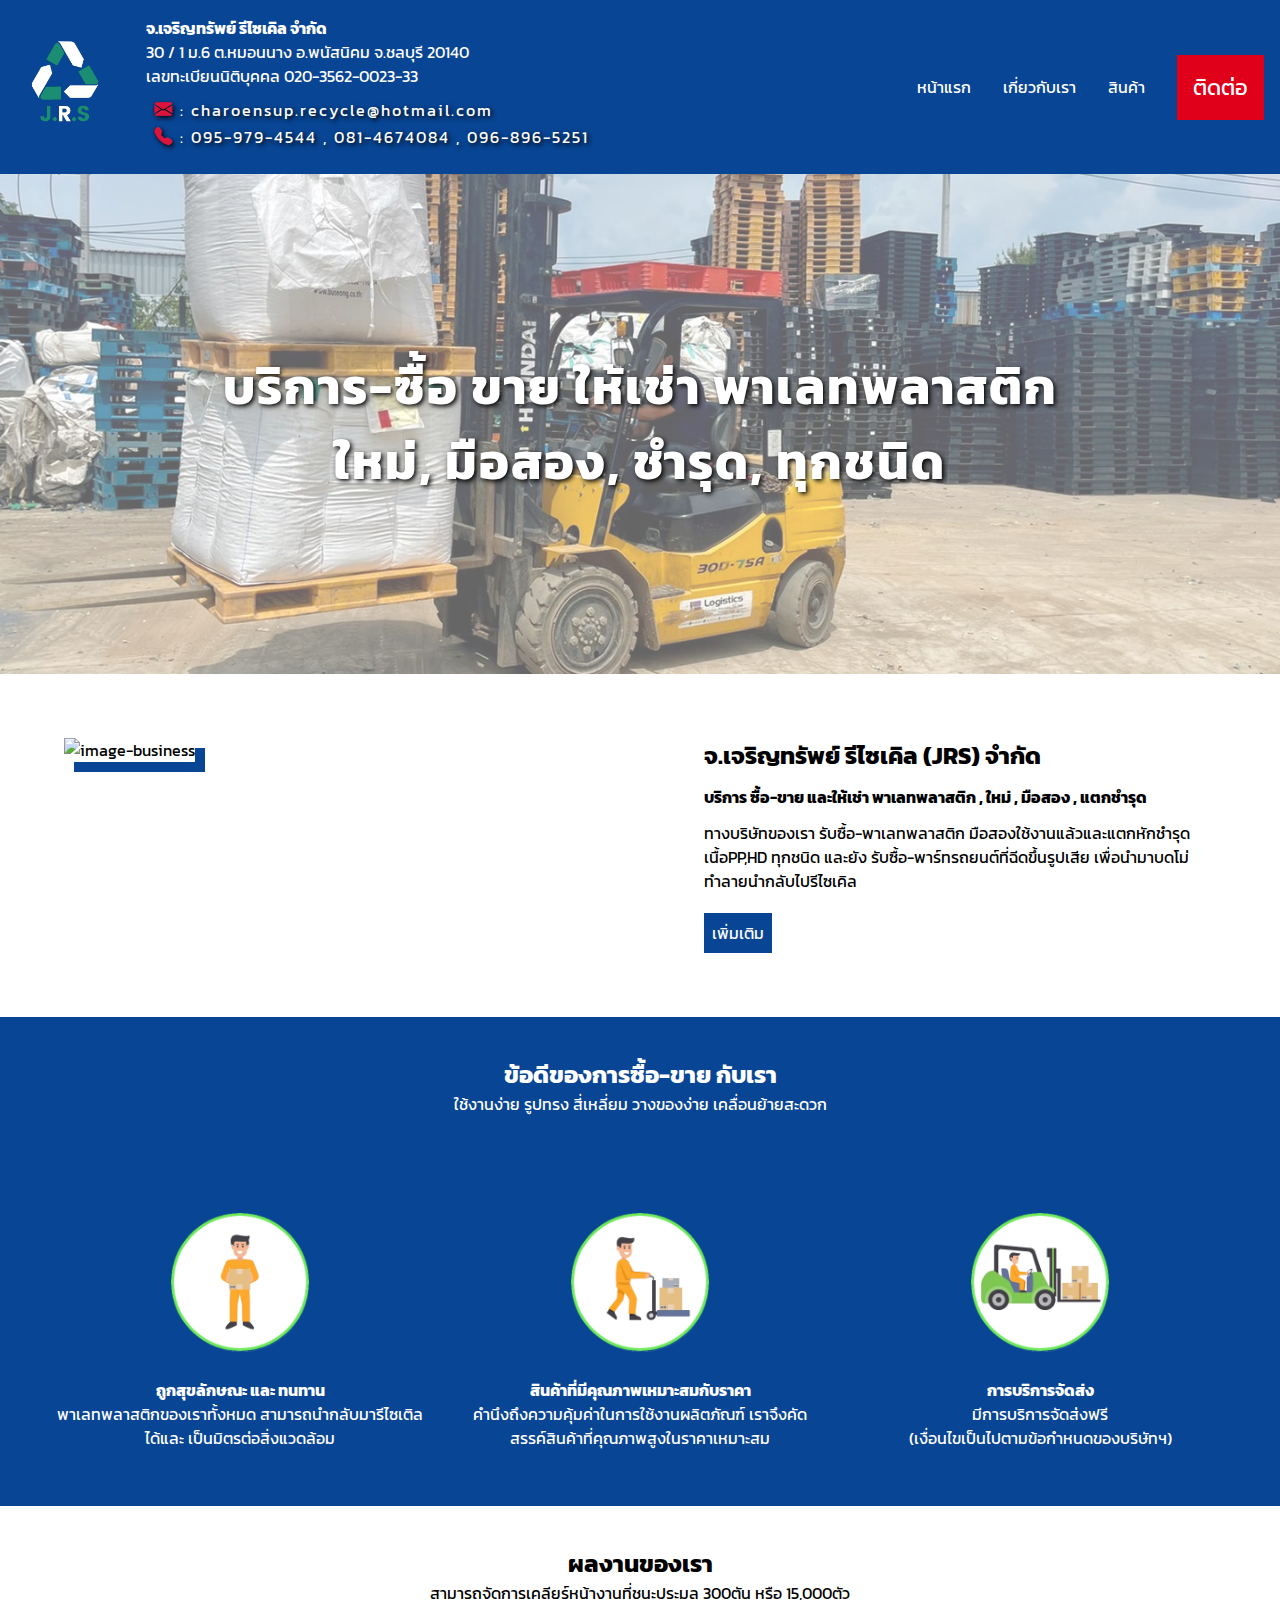
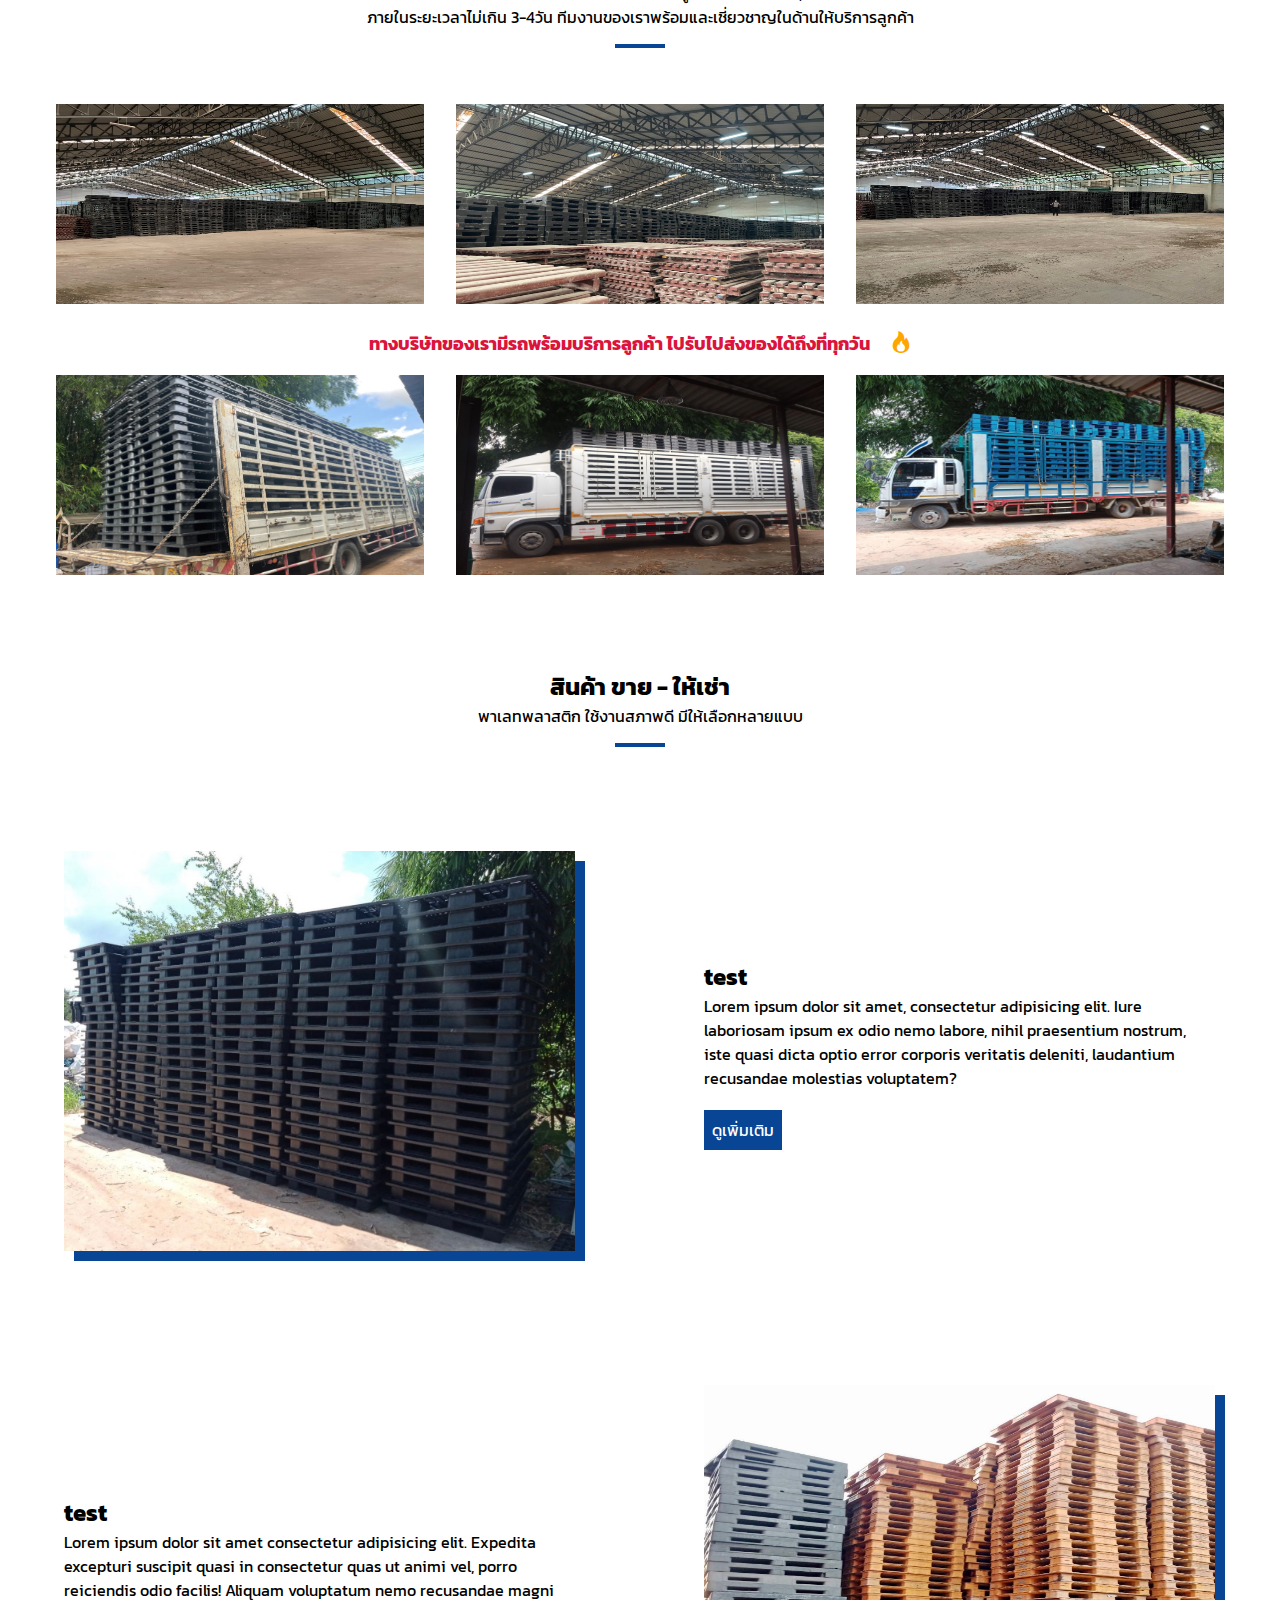
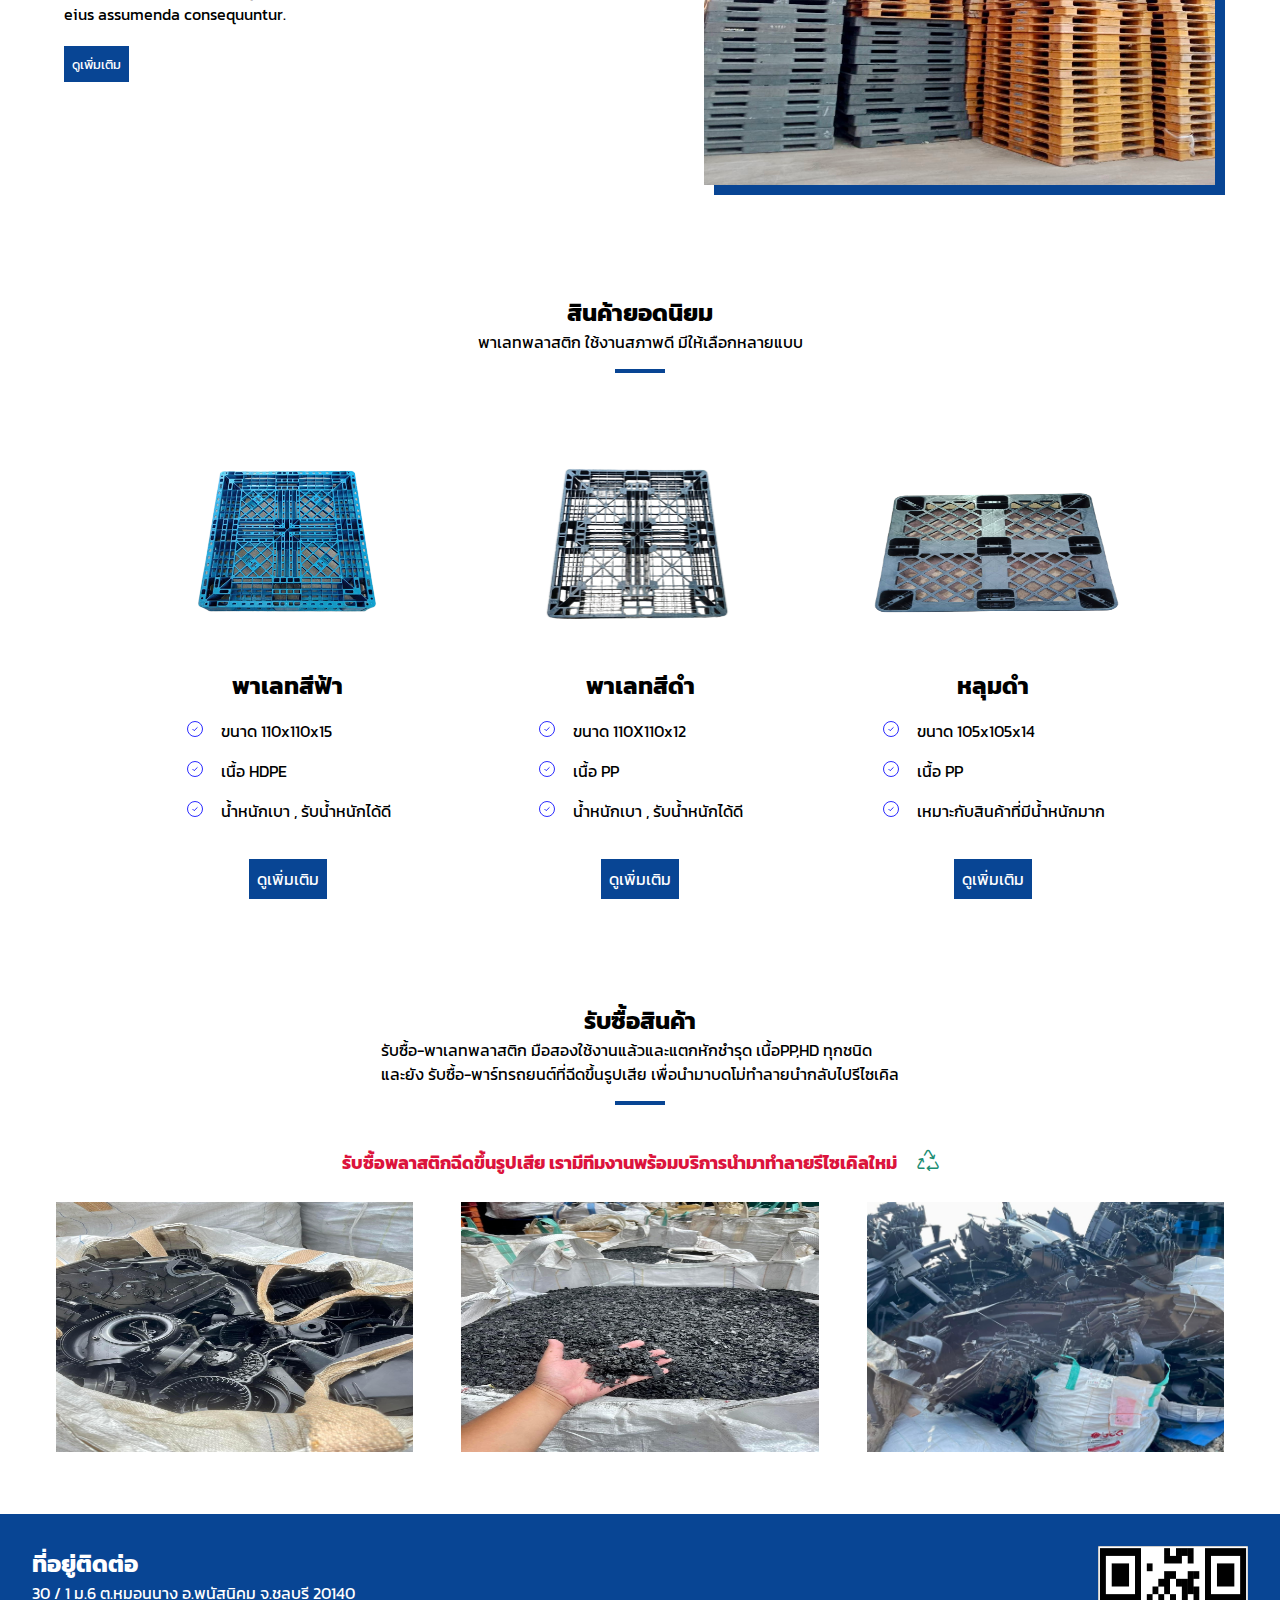
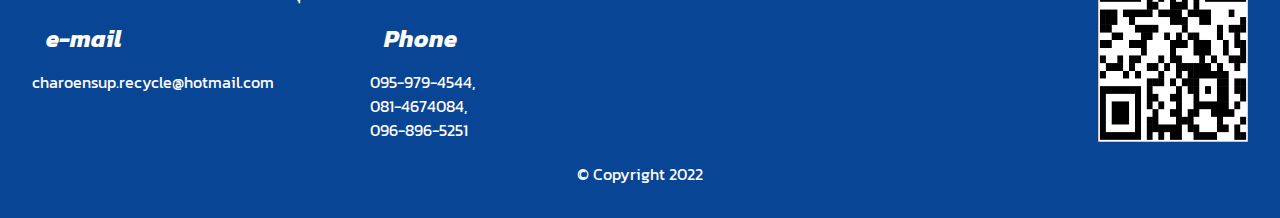
==== commit be4f8943: "'init'" ====
--- a/index.html
+++ b/index.html
@@ -27,8 +27,9 @@
         /></a>
         <div class="wrapper-top">
           <div class="text-top">
-            <p style="font-weight: bold">ห.จ.ก จ.เจริญทรัพย์ รีไซเคิล จำกัด</p>
+            <p style="font-weight: bold">จ.เจริญทรัพย์ รีไซเคิล จำกัด</p>
             <p>30 / 1 ม.6 ต.หมอนนาง อ.พนัสนิคม จ.ชลบุรี 20140</p>
+            <p>เลขทะเบียนนิติบุคคล 020-3562-0023-33</p>
           </div>
           <div class="contact-top">
             <p>
@@ -77,7 +78,7 @@
     <section class="section-middle">
       <div class="container-middle1">
         <div class="content-left-middle">
-          <img src="img/BG-New1.png" alt="image-business" />
+          <img src="img/wallpaper-1.png" alt="image-business" />
         </div>
         <div class="content-right-middle">
           <h2>จ.เจริญทรัพย์ รีไซเคิล (JRS) จำกัด</h2>
@@ -149,27 +150,29 @@
           ทีมงานของเราพร้อมและเชี่ยวชาญในด้านให้บริการลูกค้า
         </p>
       </div>
+      <div class="wrapper-middle-5">
+        <div class="container-wrapper-5">
+          <div class="img-wrapper-5">
+            <img src="img/reward1.jpg" alt="">
+          </div>
+        </div>
+        <div class="container-wrapper-5">
+          <div class="img-wrapper-5">
+            <img src="img/reward2.jpg" alt="">
+          </div>
+        </div>
+        <div class="container-wrapper-5">
+          <div class="img-wrapper-5">
+            <img src="img/reward3.jpg" alt="">
+          </div>
+        </div>
+      </div>
       <div class="middle-5-end">
         <p>
           ทางบริษัทของเรามีรถพร้อมบริการลูกค้า  ไปรับไปส่งของได้ถึงที่ทุกวัน <i class="bi bi-fire" style="font-size: 22px;color: orange;padding-left: 1rem;"></i>
         </p>
       </div>
       <div class="wrapper-middle-5">
-        <div class="container-wrapper-5">
-          <div class="img-wrapper-5">
-            <img src="img/reward1.jpg" alt="">
-          </div>
-        </div>
-        <div class="container-wrapper-5">
-          <div class="img-wrapper-5">
-            <img src="img/reward2.jpg" alt="">
-          </div>
-        </div>
-        <div class="container-wrapper-5">
-          <div class="img-wrapper-5">
-            <img src="img/reward3.jpg" alt="">
-          </div>
-        </div>
         <div class="container-wrapper-5">
           <div class="img-wrapper-5">
             <img src="img/reward4.jpg" alt="">
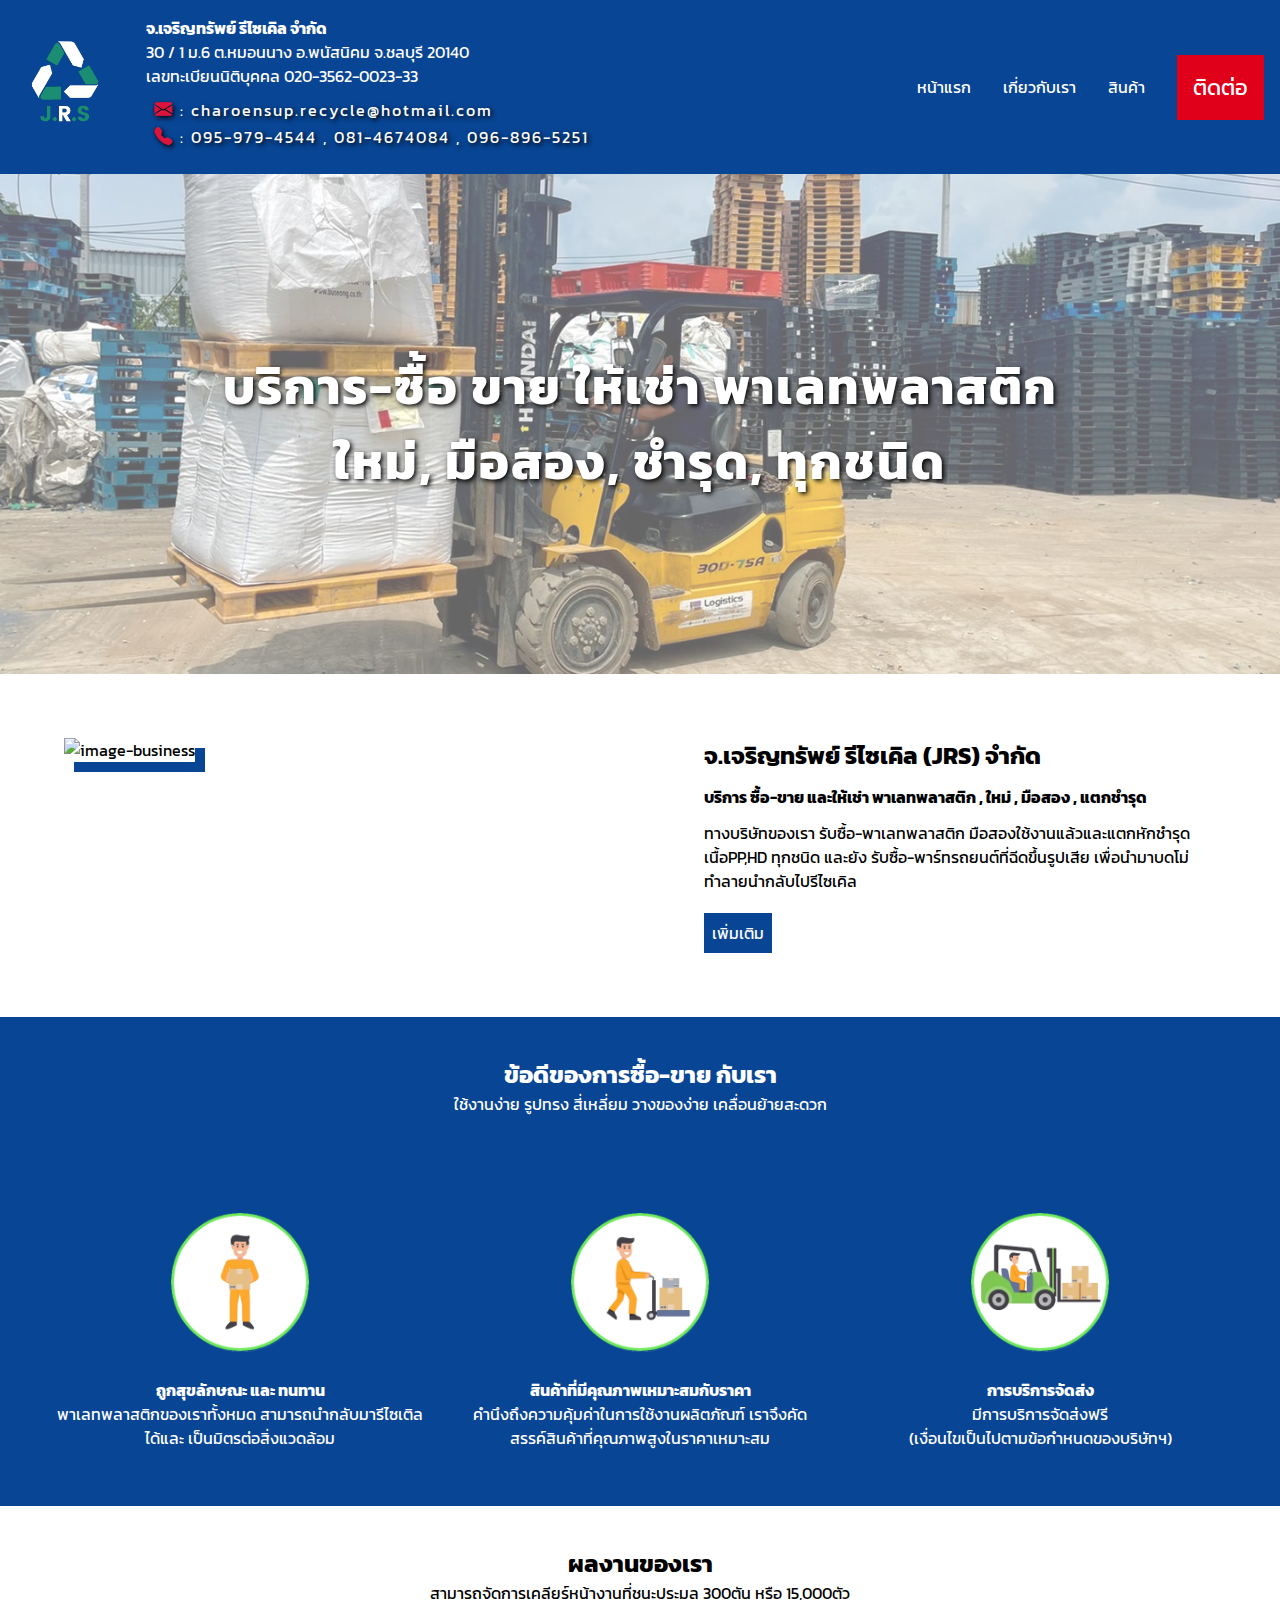
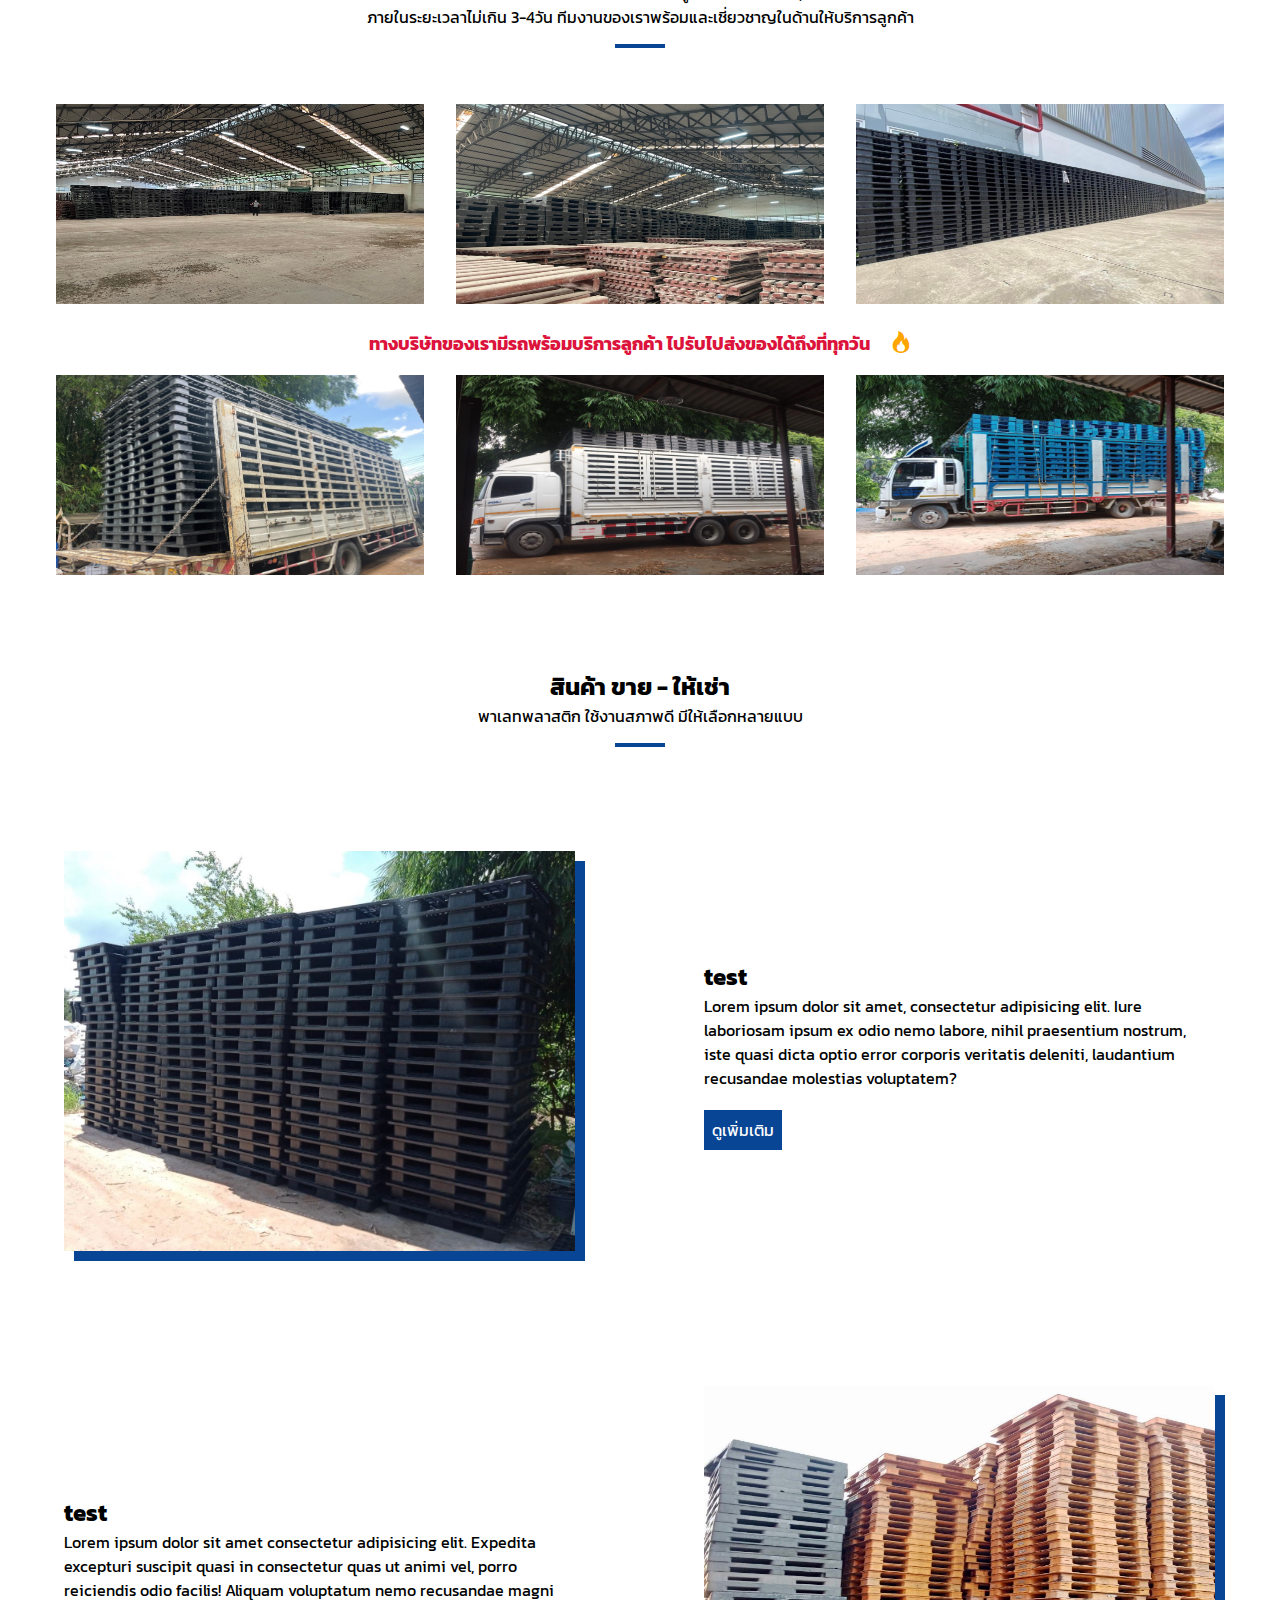
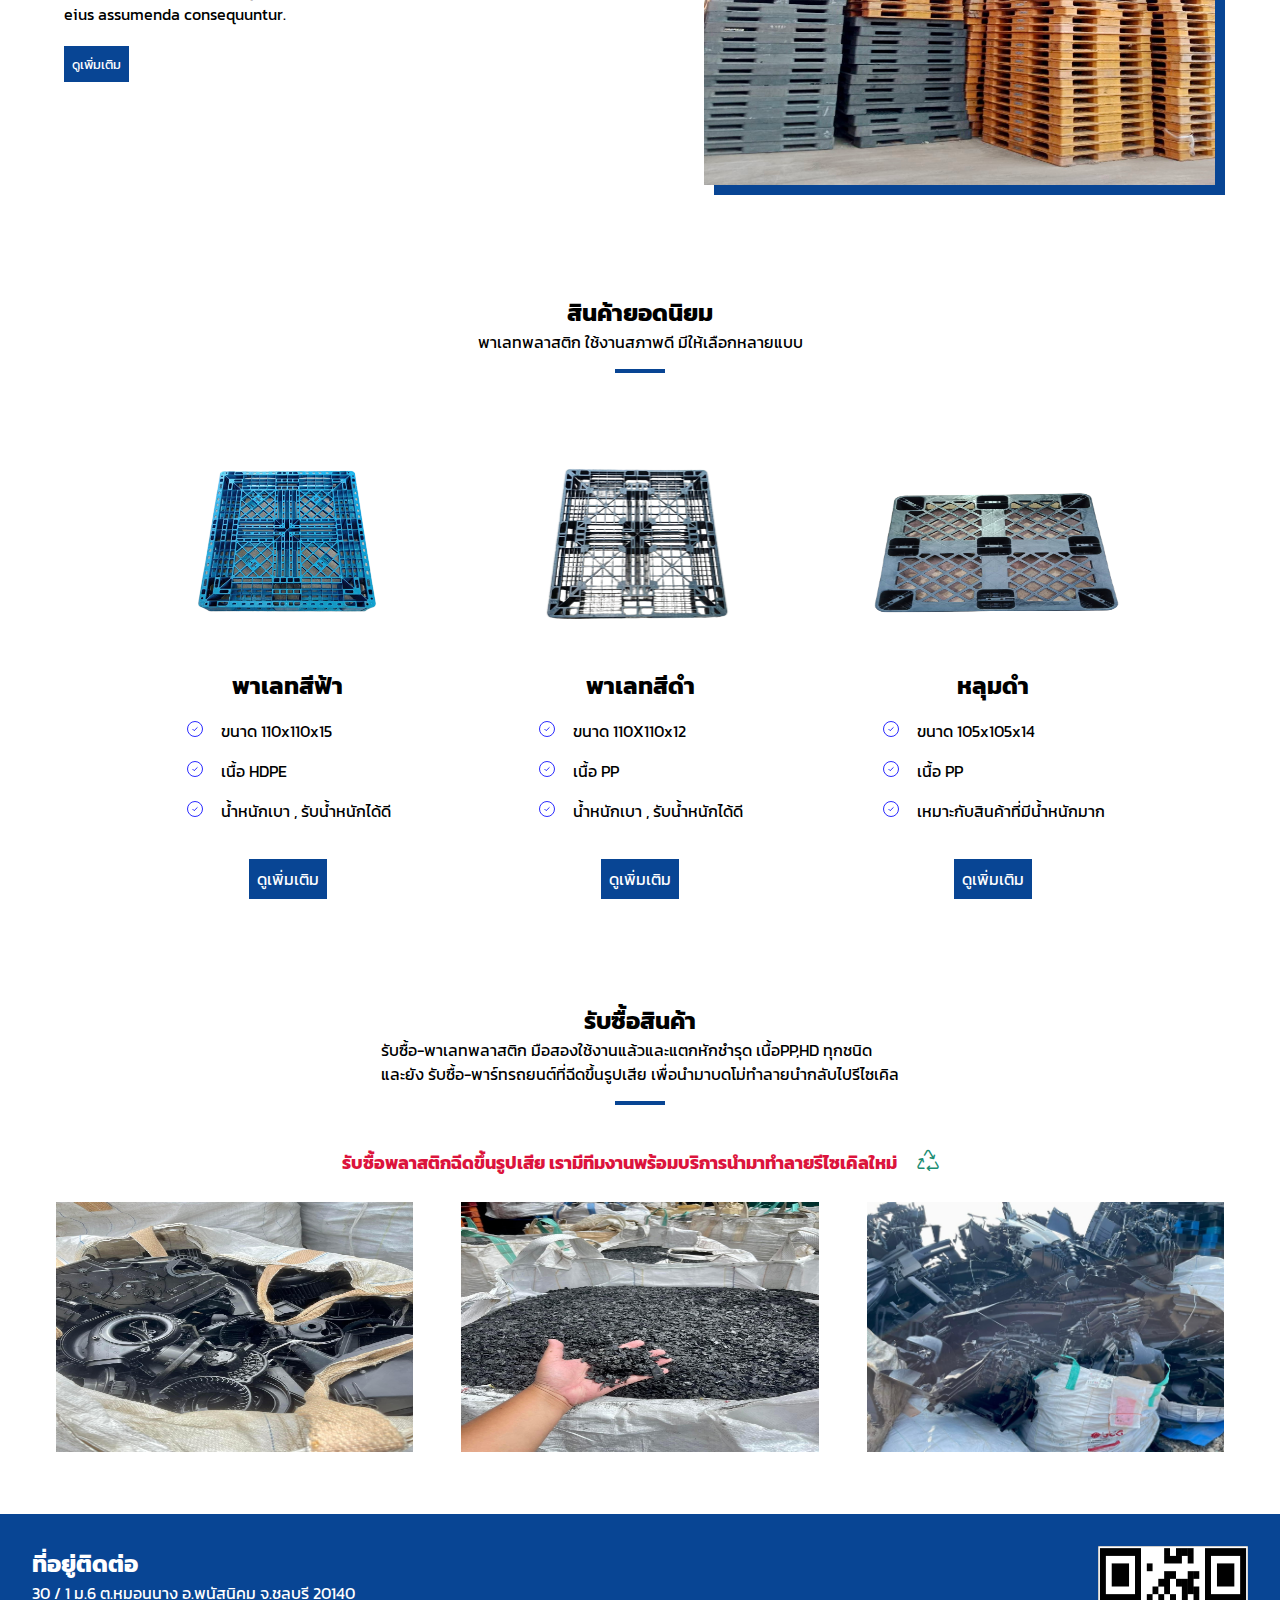
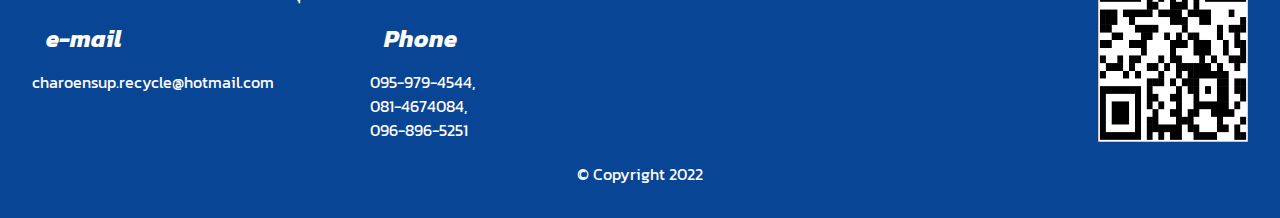
==== commit 0fe0db8e: "'edit-init'" ====
--- a/index.html
+++ b/index.html
@@ -153,7 +153,7 @@
       <div class="wrapper-middle-5">
         <div class="container-wrapper-5">
           <div class="img-wrapper-5">
-            <img src="img/reward1.jpg" alt="">
+            <img src="img/reward3.jpg" alt="">
           </div>
         </div>
         <div class="container-wrapper-5">
@@ -163,7 +163,7 @@
         </div>
         <div class="container-wrapper-5">
           <div class="img-wrapper-5">
-            <img src="img/reward3.jpg" alt="">
+            <img src="img/reward7.jpg" alt="">
           </div>
         </div>
       </div>
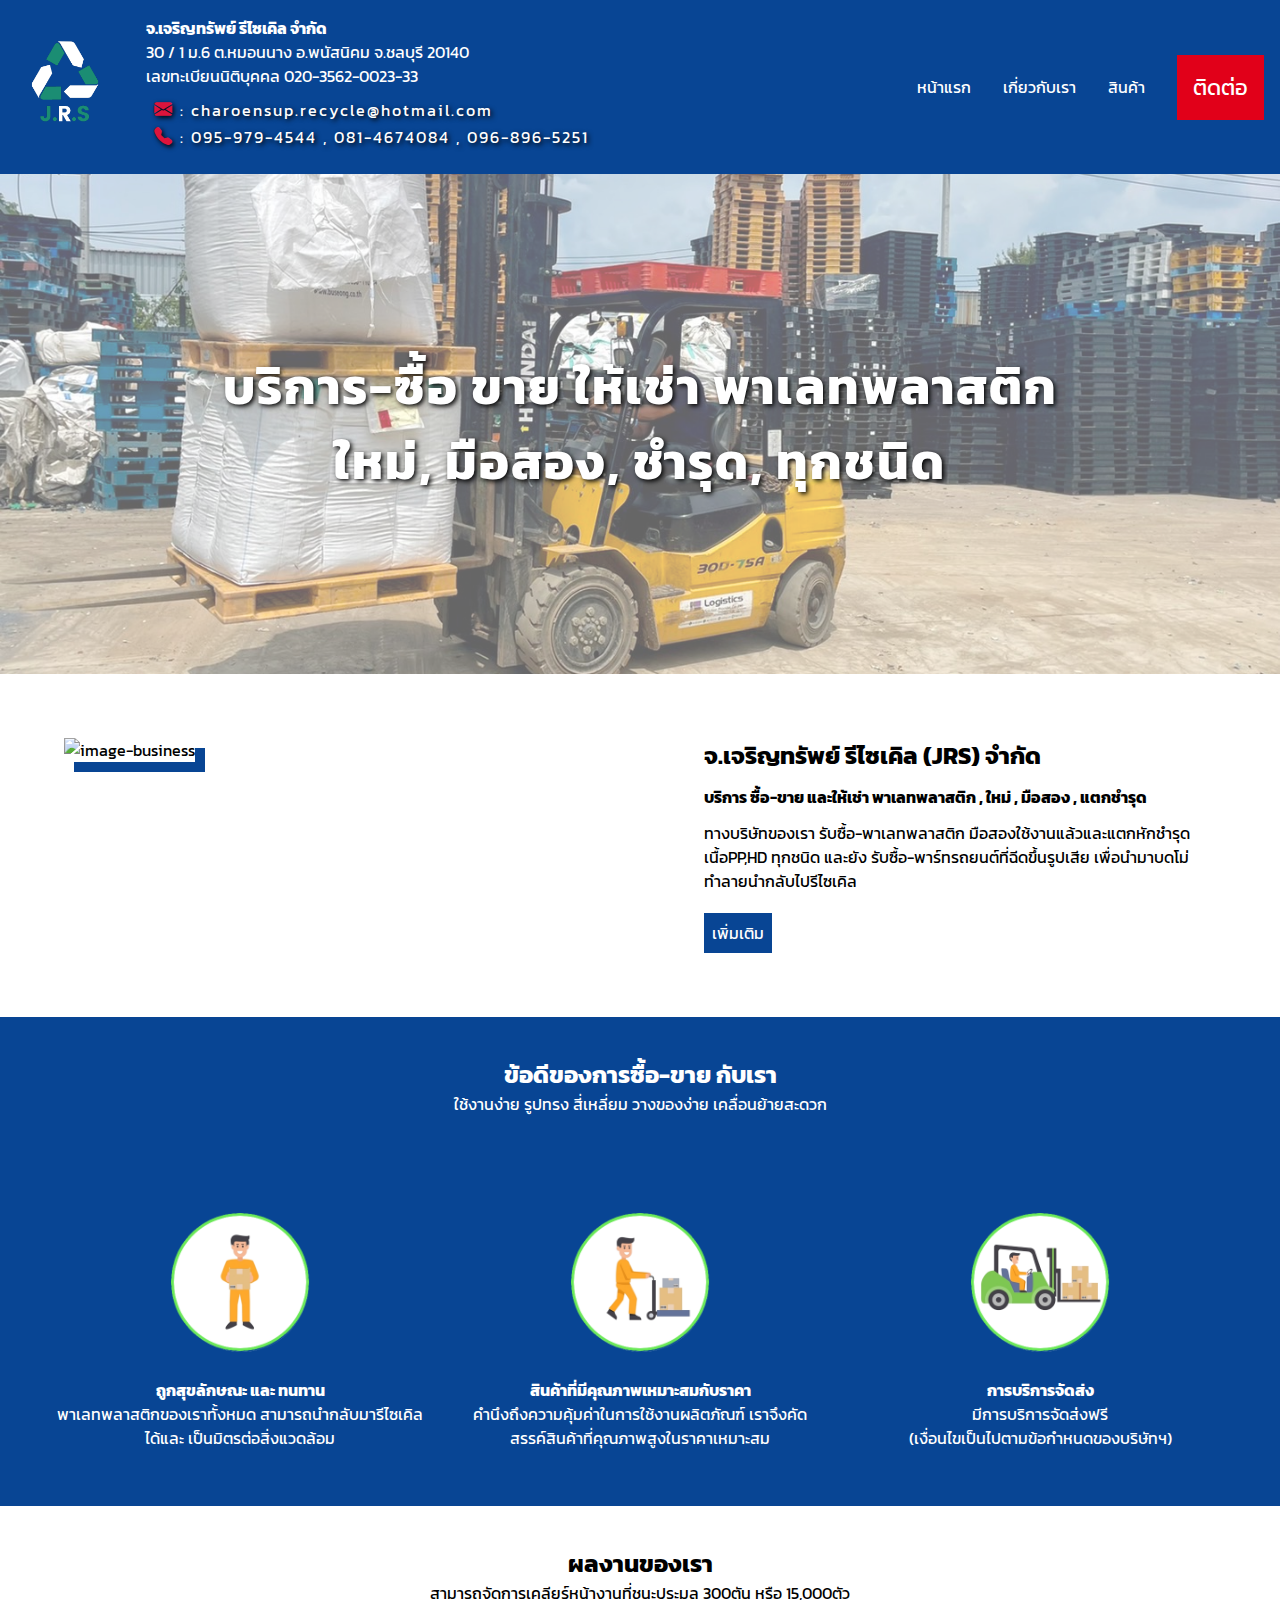
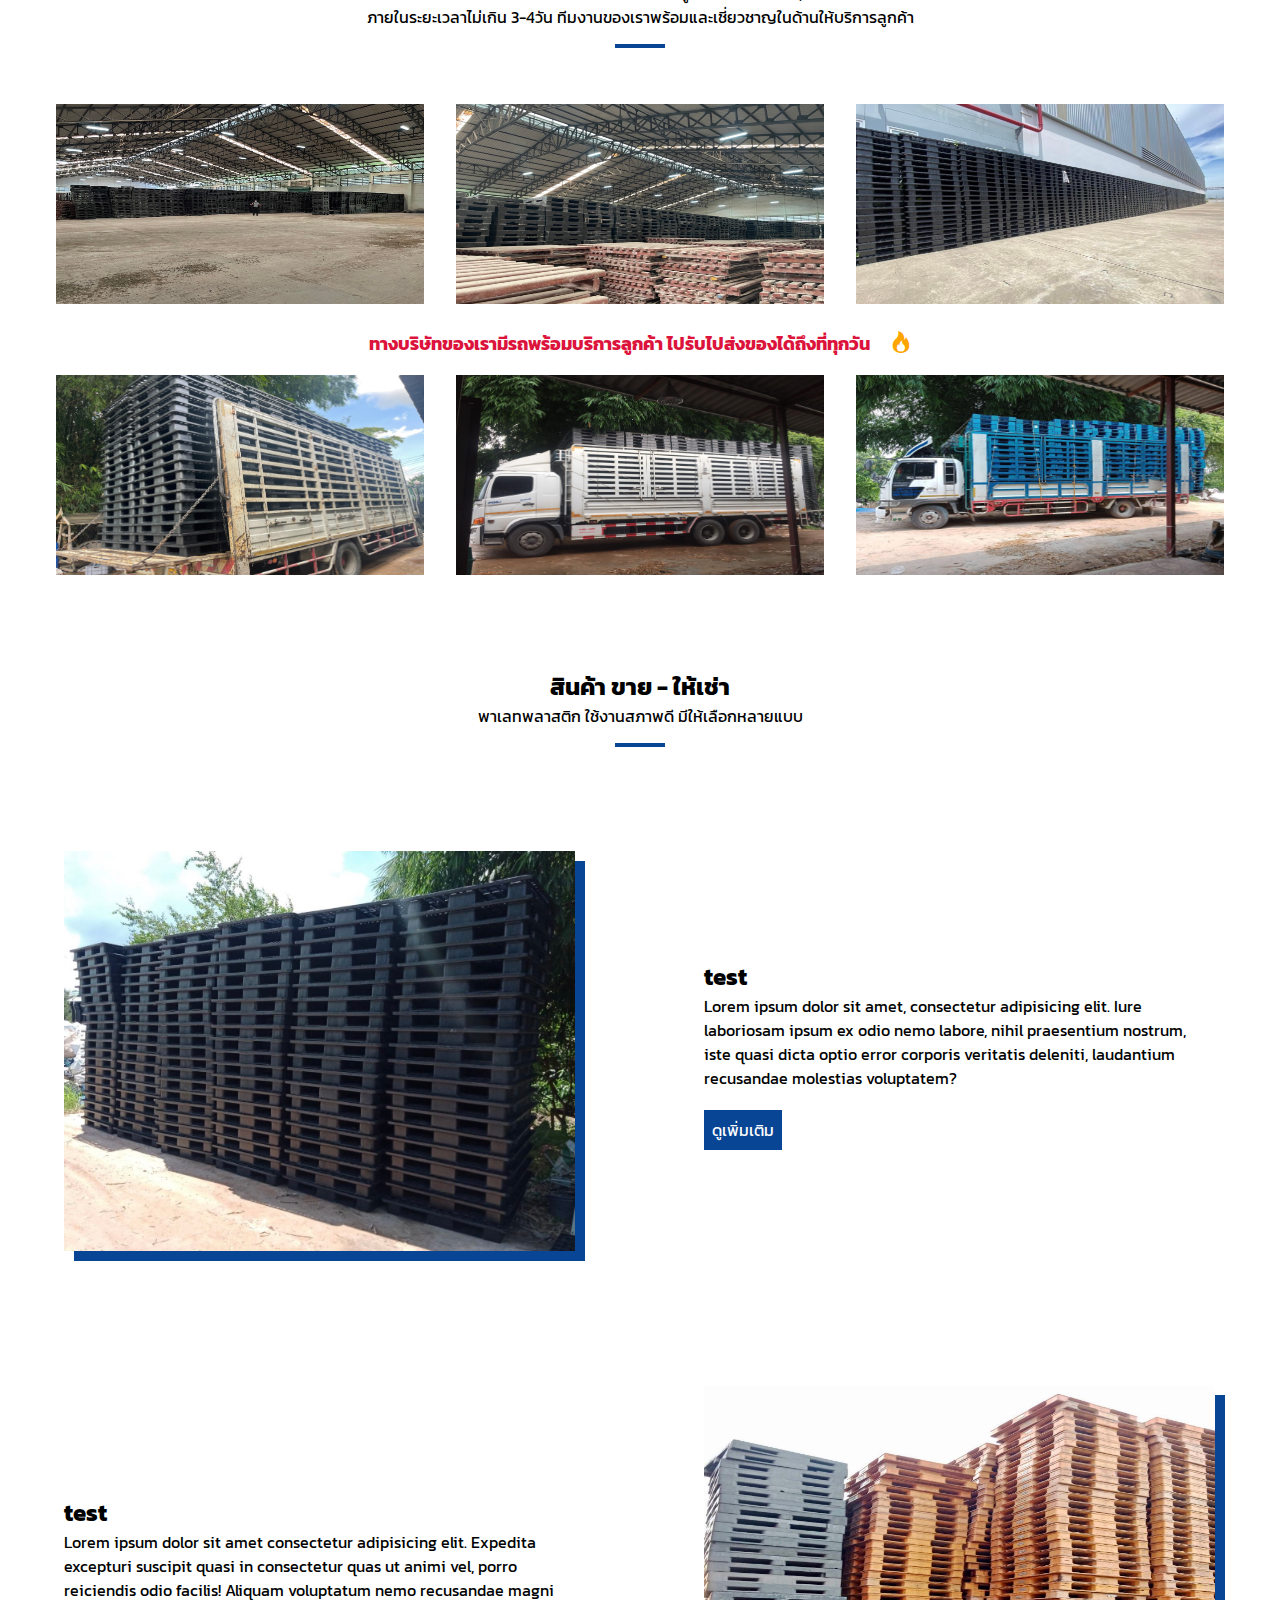
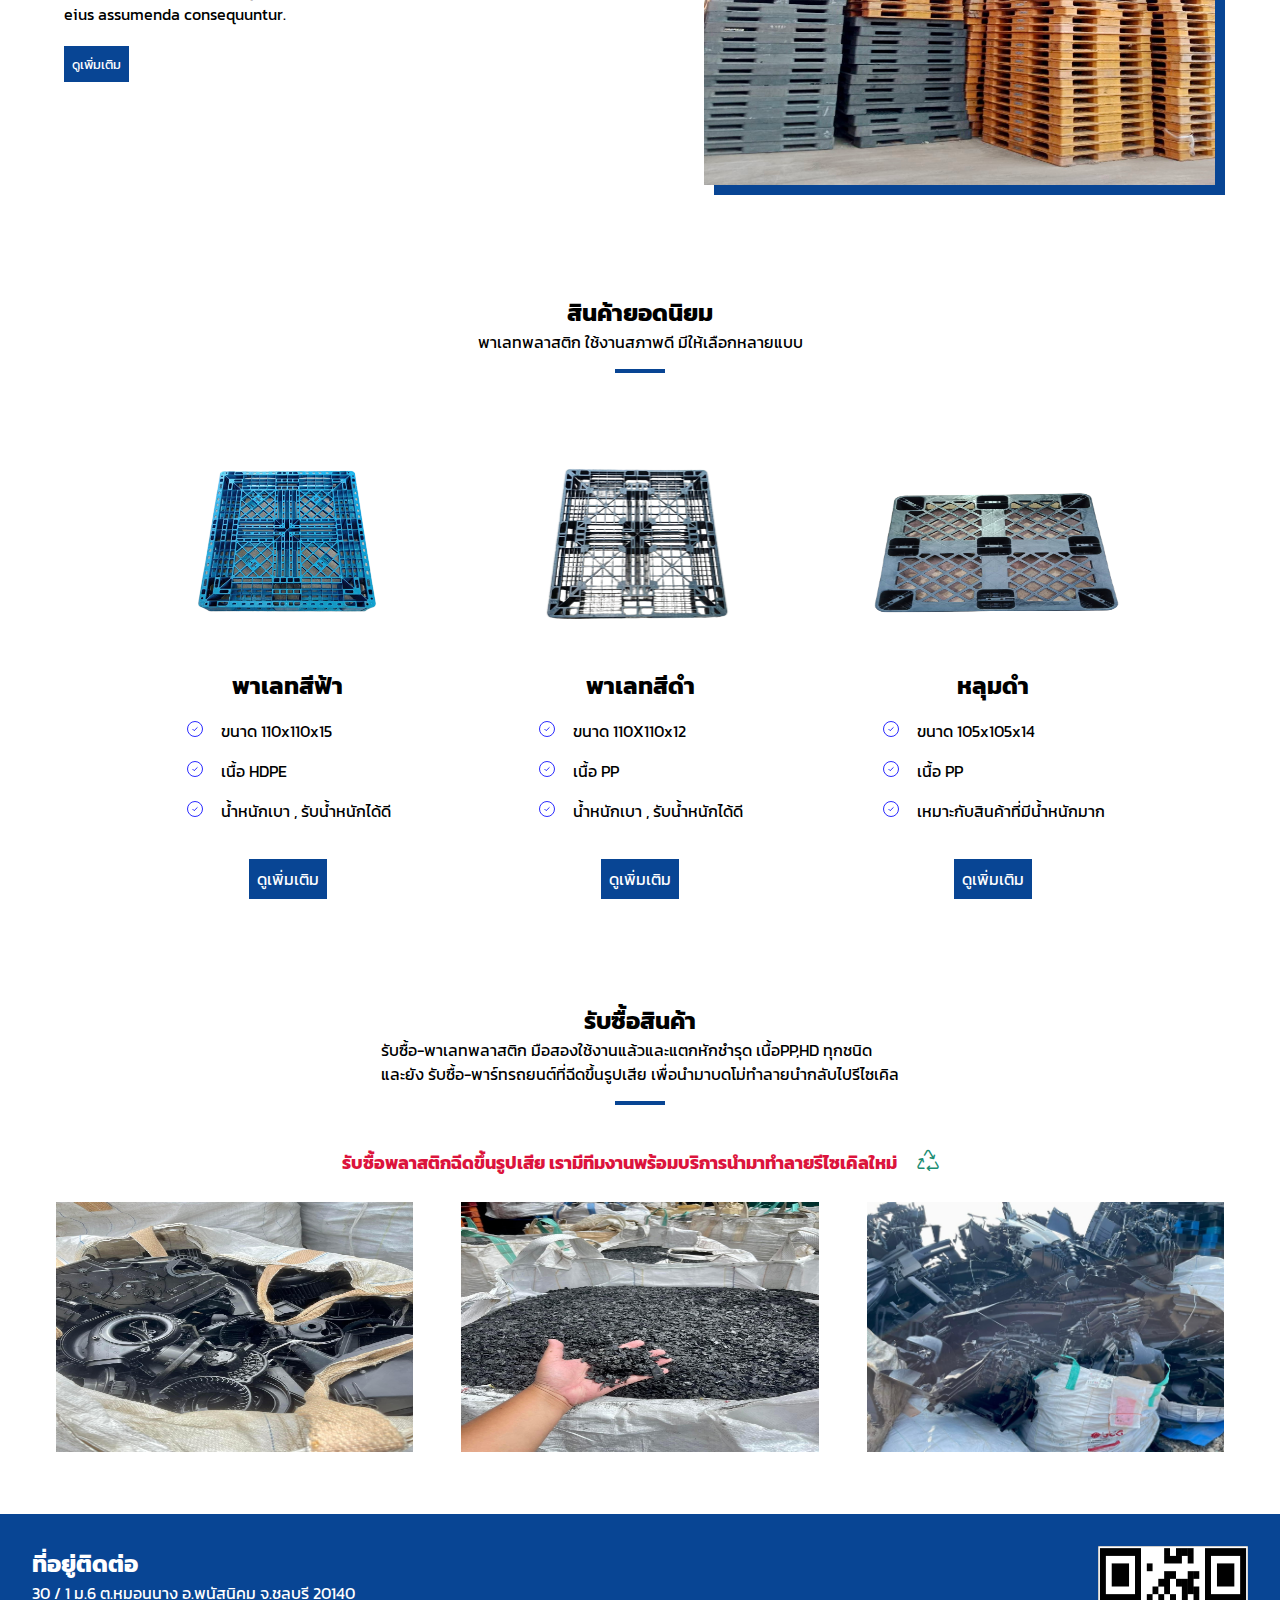
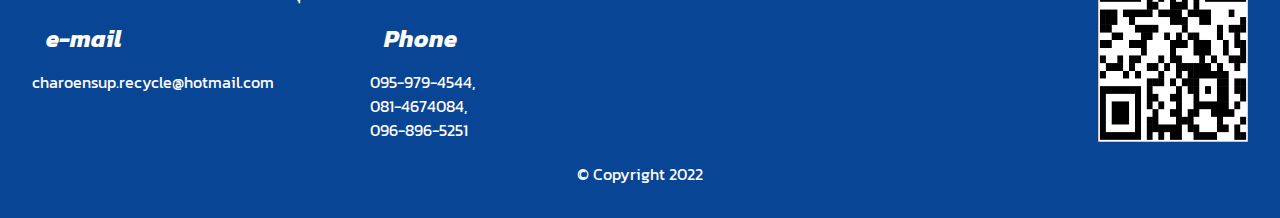
==== commit 3389f1c8: "'init'" ====
--- a/index.html
+++ b/index.html
@@ -110,7 +110,7 @@
           <div class="detail-middle-2">
             <h4>ถูกสุขลักษณะ และ ทนทาน</h4>
             <p>
-              พาเลทพลาสติกของเราทั้งหมด สามารถนำกลับมารีไซเติลได้และ
+              พาเลทพลาสติกของเราทั้งหมด สามารถนำกลับมารีไซเคิลได้และ
               เป็นมิตรต่อสิ่งแวดล้อม
             </p>
           </div>
@@ -379,7 +379,7 @@
         </div>
         <div class="container-item-middle-4">
           <div class="image-middle-4">
-            <img src="img/pallete7.png" alt="" style="height: 216.5px" />
+            <img src="img/pallete7.png" alt=""/>
           </div>
           <div class="title-middle-item-4">
             <h2>หลุมดำ</h2>
--- a/style.css
+++ b/style.css
@@ -502,7 +502,13 @@
   display: grid;
   grid-template-columns: repeat(3,1fr);
 }
+.image-middle-4 img {
+  height: 216.5px;
+}
 @media screen and (max-width: 768px) {
+  .image-middle-4 img {
+    height: 100%;
+}
   .img-wrapper-5 img{
     width: 100%;
     height: 100%;
